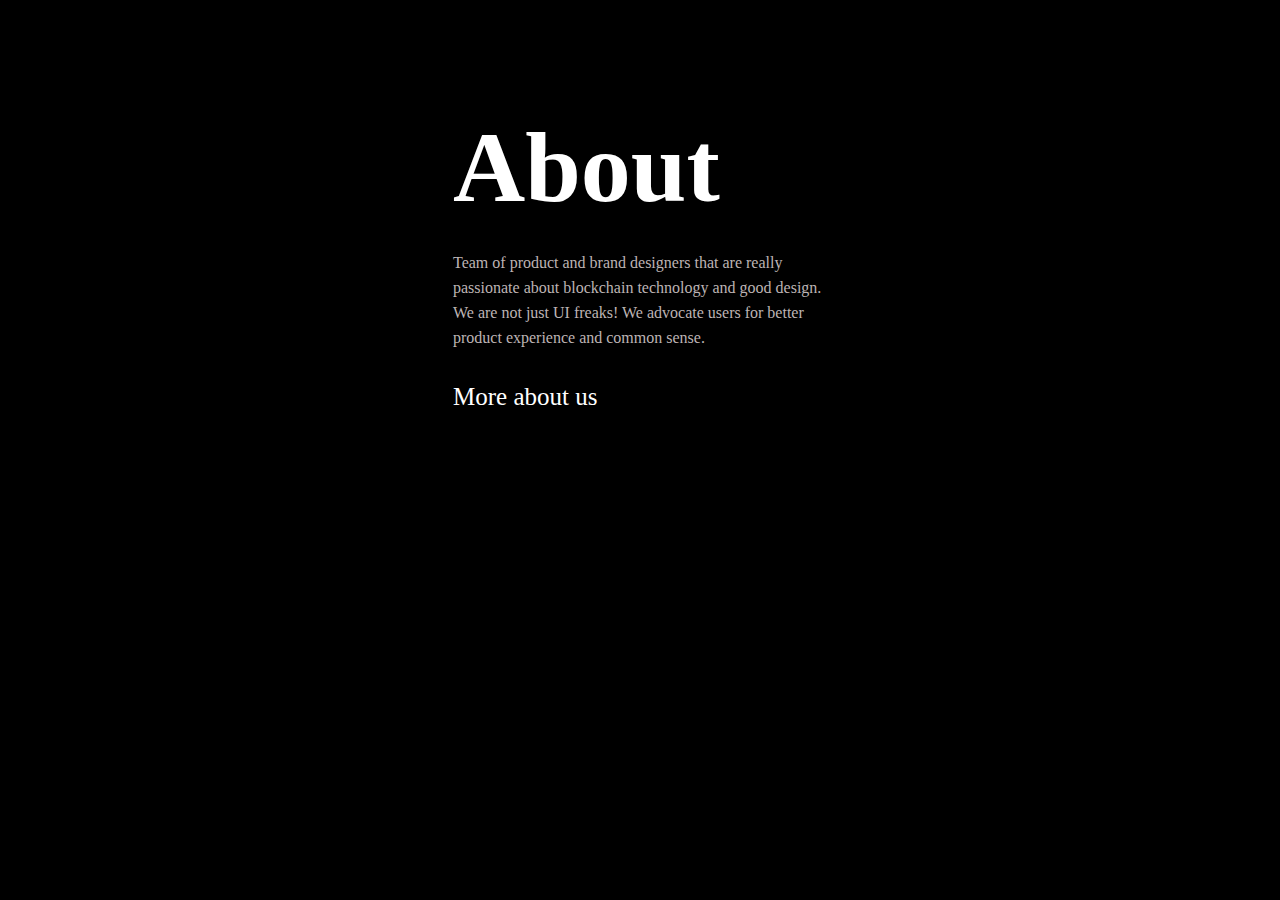
==== index.html @ f9cf86b8 "update" ====
<!DOCTYPE html>
<html lang="en" dir="ltr">
  <head>
    <meta charset="UTF-8" />
    <meta name="viewport" content="width=device-width, initial-scale=1.0" />
    <meta
      name="description"
      content="We help companies design their products to be ready for web3 world. "
    />
    <meta
      name="keywords"
      content="companies , design , products  , web3 world  ,Design studio "
    />
    <meta name="rating" content="General" />
    <title>Design studio</title>
    <!-- Style Sheet -->
    <link rel="shortcut icon" href="images/favicon.png" type="image/x-icon" />
    <link rel="stylesheet" href="styles/font_icon.css" />
    <link rel="stylesheet" href="styles/style.css" />
    <link rel="stylesheet" href="styles/media.css">
  </head>
  <body>
    <header></header>
    <main>
      <!-- ======== Hero Section 1 ======== -->
      <section id="hero"></section>
      <!-- ======== Our Client Section 2 ======== -->
      <section id="ourClient"></section>
      <!-- ======== Projects  Section 3 ======== -->
      <section id="projects"></section>
      <!-- ======== Other Projects  Section 4 ======== -->
      <section id="otherProject"></section>
      <!-- ======== Help Grow   Section 5 ======== -->
      <section id="helpGrow"></section>
      <!-- ========  About   Section 6 ======== -->
      <section id="about">
        <div class="container">
          <div class="boxes">
            <div class="about-image-left">
              <img class="square" src="images/about/about_3.svg" alt="" />
              <img class="img" src="images/about/about_1.png" alt="" />
            </div>
            <div class="about-content">
              <h3 class="title">About</h3>
              <p>
                Team of product and brand designers that are really passionate
                about blockchain technology and good design. We are not just UI
                freaks! We advocate users for better product experience and
                common sense.
              </p>
              <button>More about us <i class="icon-arrow-right2"></i></button>
              <img class="img" src="images/about/about_2.png" alt="" />
            </div>
            <div class="about-image-rigth">
              <img class="tringle" src="images/about/about_1.svg" alt="" />
              <img class="img" src="images/about/about_3.png" alt="" />
              <img class="circle" src="images/about/about_2.svg" alt="" />
            </div>
          </div>
        </div>
      </section>
    </main>
    <footer></footer>
    <script type="module" src="scripts/script.js"></script>
  </body>
</html>
---- styles/style.css ----
/* [0] Global Style*/
* {
    margin: 0;
    padding: 0;
    list-style: none;
    box-sizing: border-box;
    outline: none;
}

:root {
    scroll-behavior: smooth;
    --mainColor: red;
    --bgColor: #ededed;
    --hoverColor: #ddfddf;
    font-size: 10px;

}

section {
    margin-block: 11rem;
}

.container {
    width: 90%;
    margin: auto;
}

.row {
    display: flex;
    flex-wrap: wrap;
}

.row>* {
    flex-shrink: 0;
    width: 100%;
    max-width: 100%;
}

.row-cols-2>* {
    flex: 0 0 auto;
    width: 50%
}

.row-cols-3>* {
    flex: 0 0 auto;
    width: 33.3333333333%
}

.row-cols-4>* {
    flex: 0 0 auto;
    width: 25%
}

.col {
    flex: 1 0 0%
}

button {
    margin: 0;
    font-family: inherit;
    font-size: 2.5rem;
    line-height: inherit;
    text-transform: none;
    outline: 0;
    background: transparent;
    border: none;
    color: white;
    padding: 8px 0;
    cursor: pointer;
}

body {
    background-color: black;
    color: white;
}

.title {
    font-weight: 700;
    font-size: 10rem;
}

p {
    font-size: 1.6rem;
    line-height: 2.5rem;
    color: rgb(189, 180, 180);
    padding-block: 2.5rem;
}


/* [1] Navbar */


/* [2] Hero Section  */


/* [3] Our Client Section */


/* [4] What is Web3 studio?  Section  */


/* [5] Projects Section */


/* [6] Other projects Section */


/* [7] How we can help grow */


/* [8] About Section */
#about {
    text-align: center;

}

#about .container .boxes {
    position: relative;
    display: grid;
    grid-template-columns: repeat(3, 1fr);
    grid-gap: 1.5rem;
}

#about .container .boxes .about-image-left .square {
    position: absolute;
    left: -34rem;
    top: 45%;
    height: 300px;
}

#about .container .boxes .about-content {
    text-align: start;
    display: flex;
    flex-direction: column;
    align-items: start;
}

#about .container .boxes .about-content .img {
    margin-top: auto;
}

#about .container .boxes .about-content button i {
    font-size: 2rem;
    margin-left: 1rem;
}

.about-image-rigth {
    padding-bottom: 5rem;
}

#about .container .boxes .about-image-rigth .tringle {
    width: 20rem;
    margin-bottom: 3rem;
}

#about .container .boxes .about-image-rigth .circle {
    width: 23rem;
    position: absolute;
    bottom: 0rem;
    right: 4rem;
    z-index: -1;
}

#about .container .boxes .about-image-rigth .img,
#about .container .boxes .about-image-left .img {
    width: 20rem;
}

/* [9] Footer */
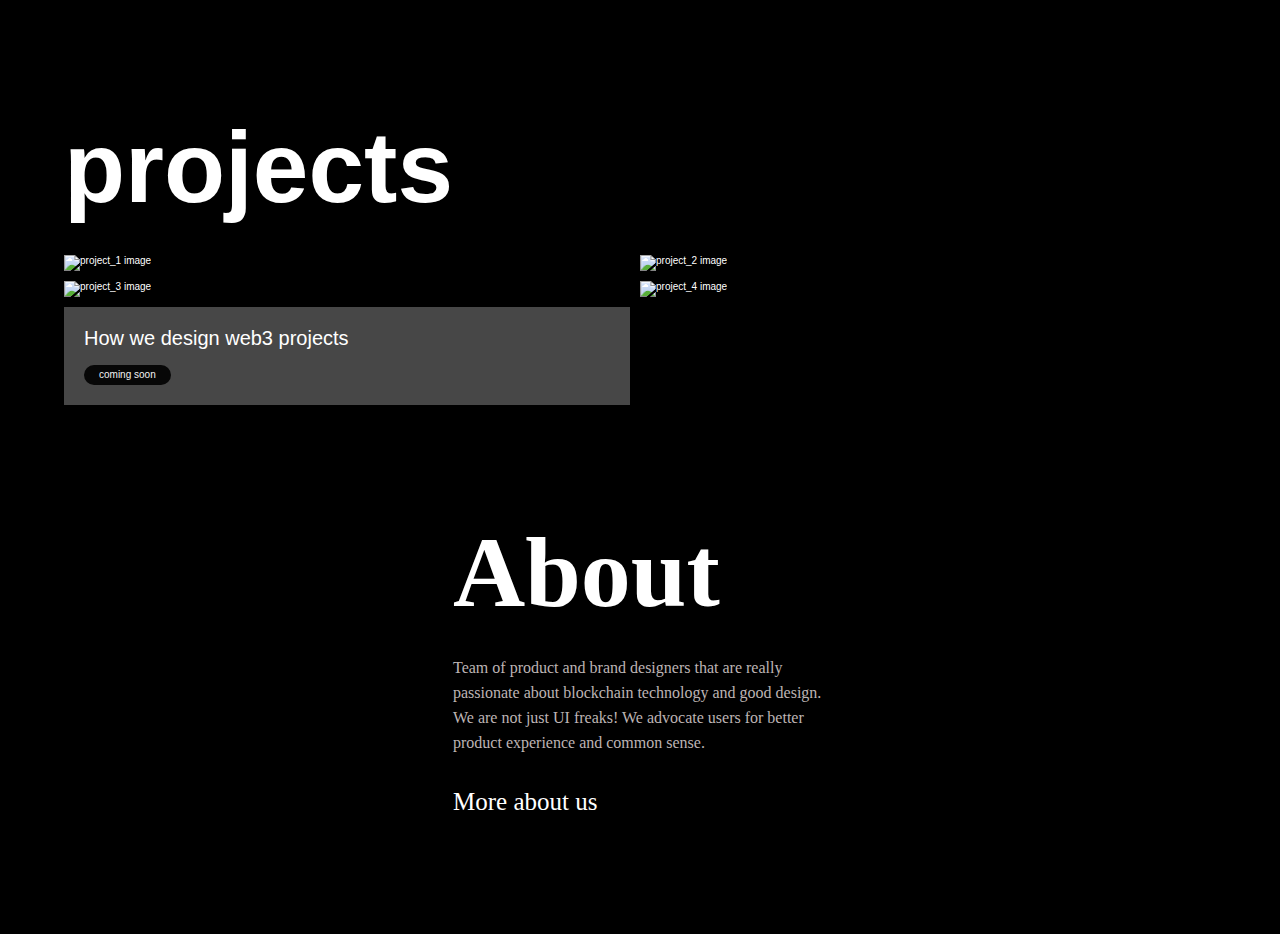
==== commit 158ecaad: "edit projects to fit the instraction section on index & create a style and script for it" ====
--- a/index.html
+++ b/index.html
@@ -27,7 +27,29 @@
       <!-- ======== Our Client Section 2 ======== -->
       <section id="ourClient"></section>
       <!-- ======== Projects  Section 3 ======== -->
-      <section id="projects"></section>
+      <section id="projects">
+        <div class="container">
+          <h2 class="title">projects</h2>
+          <div class="project-grid-parent">
+            <div class="project-grid-child">
+              <img src="images/projects/project_1.png" alt="project_1 image">
+            </div>
+            <div class="project-grid-child">
+              <img src="images/projects/project_2.png" alt="project_2 image">
+            </div>
+            <div class="project-grid-child">
+              <img src="images/projects/project_3.png" alt="project_3 image">
+            </div>
+            <div class="project-grid-child">
+              <img src="images/projects/project_4.png" alt="project_4 image">
+            </div>
+            <div class="project-grid-child project-text-area">
+              <h3>How we design web3 projects</h3>
+              <span class="project-padge">coming soon</span>
+            </div>
+          </div>
+        </div>
+      </section>
       <!-- ======== Other Projects  Section 4 ======== -->
       <section id="otherProject"></section>
       <!-- ======== Help Grow   Section 5 ======== -->
@@ -62,5 +84,6 @@
     </main>
     <footer></footer>
     <script type="module" src="scripts/script.js"></script>
+    <script src="scripts/projects.js"></script>
   </body>
 </html>
--- a/styles/style.css
+++ b/styles/style.css
@@ -1,3 +1,4 @@
+@import url('projects.css');
 /* [0] Global Style*/
 * {
     margin: 0;
@@ -10,10 +11,8 @@
 :root {
     scroll-behavior: smooth;
     --mainColor: red;
-    --bgColor: #ededed;
     --hoverColor: #ddfddf;
     font-size: 10px;
-
 }
 
 section {
@@ -100,7 +99,7 @@
 
 
 /* [5] Projects Section */
-
+/* included in the head of file */
 
 /* [6] Other projects Section */
 
--- a/styles/media.css
+++ b/styles/media.css
@@ -0,0 +1,106 @@
+/*Any Mobile Device*/
+ @media (max-width:576px) {
+
+     /* [0] Global Style*/
+     :root {
+         font-size: 8px;
+     }
+
+     p {
+         font-size: 2.5rem;
+         line-height: 3rem;
+         padding: 2rem;
+     }
+
+     .title {
+         font-weight: 400;
+         font-size: 10rem;
+     }
+
+     .container {
+         width: 100%;
+     }
+
+     /* [1] Navbar */
+
+
+     /* [2] Hero Section  */
+
+
+     /* [3] Our Client Section */
+
+
+     /* [4] What is Web3 studio?  Section  */
+
+
+     /* [5] Projects Section */
+
+        #projects .project-grid-parent {
+            grid-template-columns: repeat(1,calc(100%));
+            column-gap: 0;
+        }
+        #projects .title {
+            text-align: center;
+        }
+
+     /* [6] Other projects Section */
+     
+
+     /* [7] How we can help grow */
+
+     /* [8] About Section */
+     #about .container .boxes {
+         grid-template-columns: repeat(1, 1fr);
+     }
+
+     #about .container .boxes .about-content {
+         align-items: center;
+     }
+
+     #about .container .boxes .about-image-rigth .tringle,
+     #about .container .boxes .about-content .img,
+     #about .container .boxes .about-image-left .square {
+         display: none;
+     }
+
+     #about .container .boxes .about-image-rigth .img,
+     #about .container .boxes .about-image-left .img {
+         width: 30rem;
+     }
+/* [9] Footer */
+
+ }
+
+ @media (min-width:577px) and (max-width: 992px) {
+     /* [0] Global Style*/
+
+     .container {
+         width: 95%;
+     }
+
+     /* [1] Navbar */
+
+
+     /* [2] Hero Section  */
+
+
+     /* [3] Our Client Section */
+
+
+     /* [4] What is Web3 studio?  Section  */
+
+
+     /* [5] Projects Section */
+
+
+     /* [6] Other projects Section */
+
+
+     /* [7] How we can help grow */
+
+     /* [8] About Section */
+     #about .container .boxes .about-image-rigth .circle {
+         right: 0rem;
+     }
+/* [9] Footer */
+ }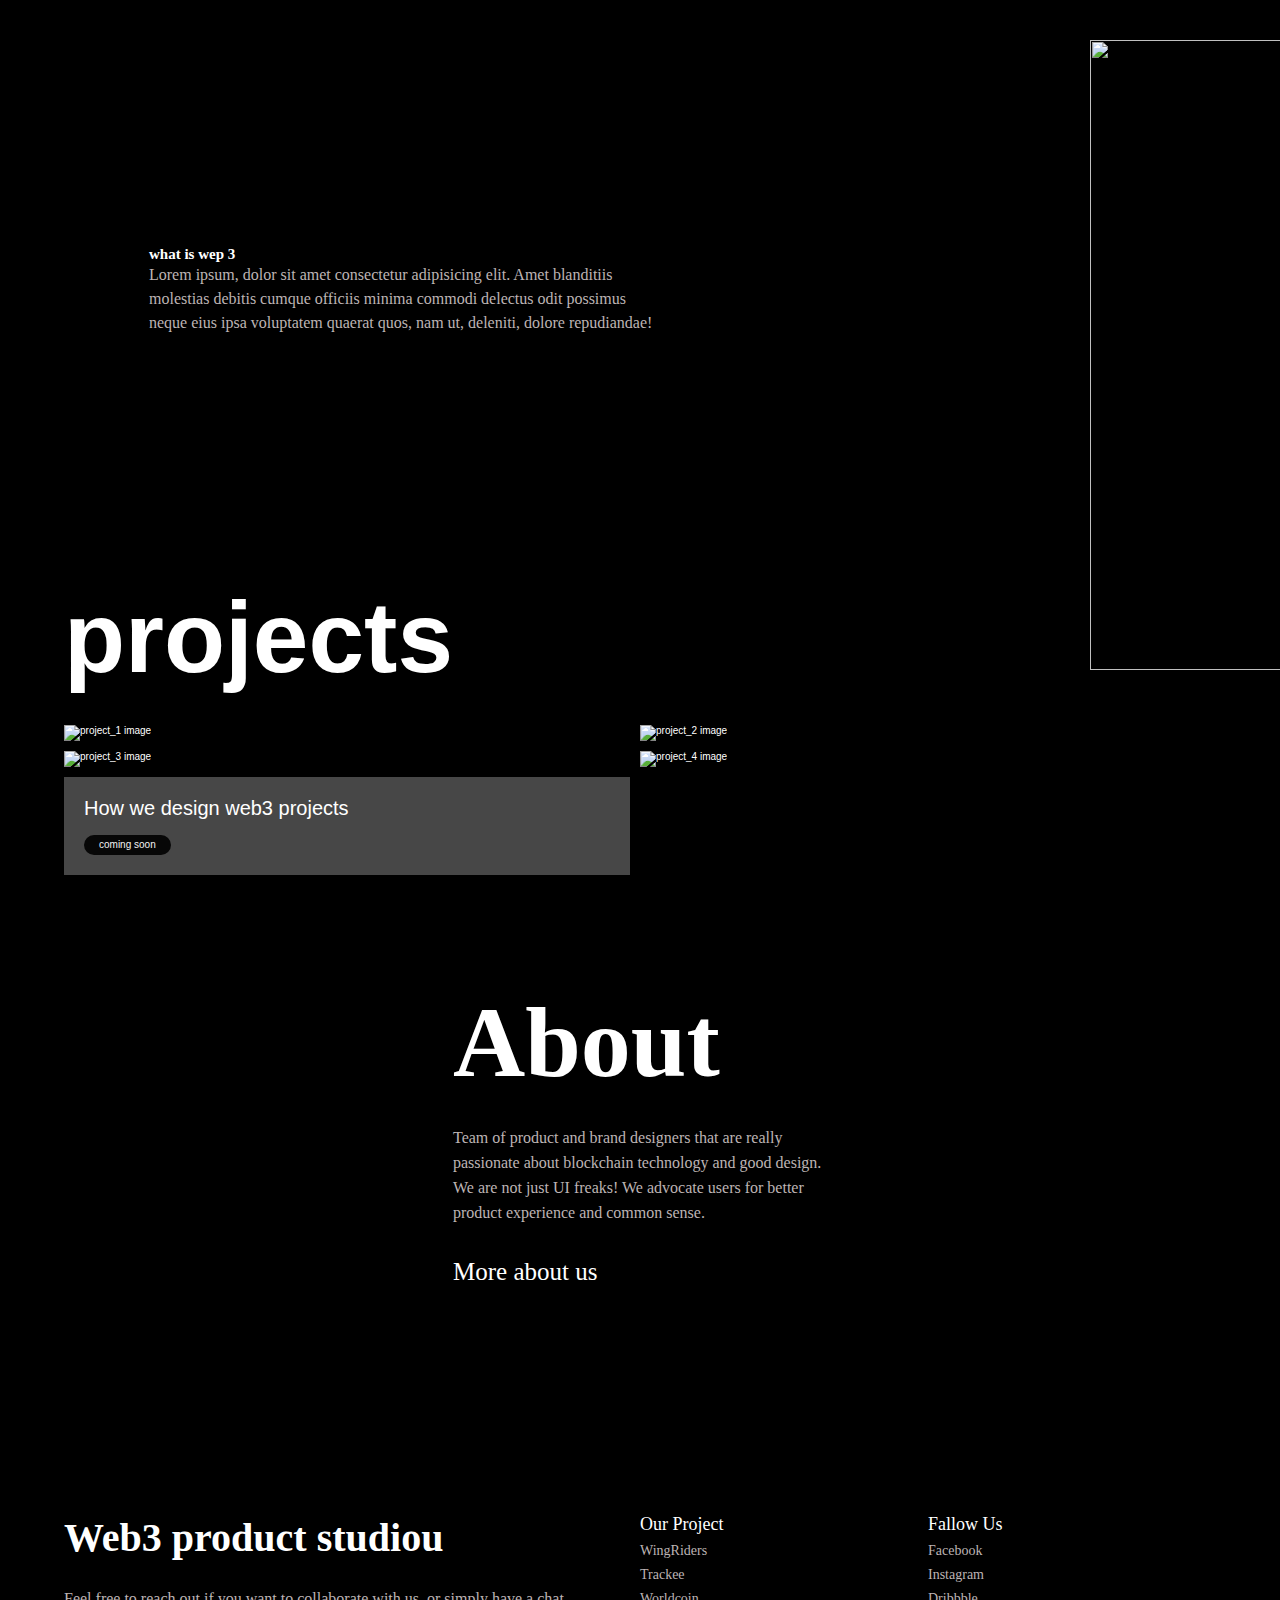
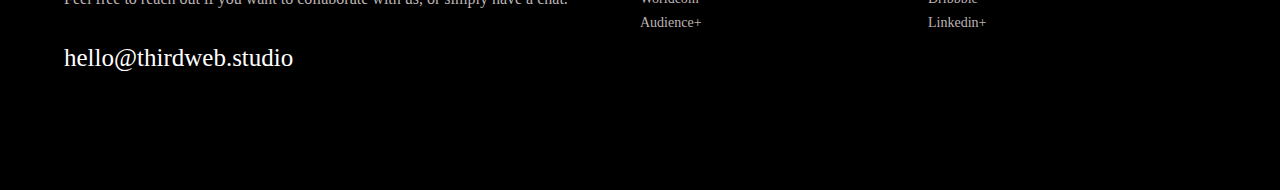
==== commit f5fab1fc: "Merge pull request #2 from FrontEndpc/patch-4" ====
--- a/index.html
+++ b/index.html
@@ -24,8 +24,26 @@
     <main>
       <!-- ======== Hero Section 1 ======== -->
       <section id="hero"></section>
+      <section id="introduction-wep3">
+        <div class="container">
+          <div>
+            <h2>what is wep 3</h2>
+            <p>
+              Lorem ipsum, dolor sit amet consectetur adipisicing elit. Amet
+              blanditiis molestias debitis cumque officiis minima commodi
+              delectus odit possimus neque eius ipsa voluptatem quaerat quos,
+              nam ut, deleniti, dolore repudiandae!
+            </p>
+          </div>
+
+          <img src="./images/text-infinite.png" alt="" />
+        </div>
+        <img src="images/R_light.png" alt="" class="light-img"/>
+      </section>
       <!-- ======== Our Client Section 2 ======== -->
       <section id="ourClient"></section>
+      <!-- ======== What is Web 3 Section 2 ======== -->
+      <section id="web3"></section>
       <!-- ======== Projects  Section 3 ======== -->
       <section id="projects">
         <div class="container">
@@ -82,7 +100,37 @@
         </div>
       </section>
     </main>
-    <footer></footer>
+    <footer>
+      <div class="container row row-cols-2">
+        <div class="left-box">
+          <h3 class="title-2">Web3 product studiou</h3>
+          <p>Feel free to reach out if you want to collaborate
+            with us, or simply have a chat.</p>
+            <button class="hover">hello@thirdweb.studio<i class="icon-arrow-right2"></i></button>
+        </div>
+        <div class="rigth-box row row-cols-2">
+          <div class="col">
+            <ul>
+              <li class="list-titre">Our Project</li>
+              <li class="">WingRiders</li>
+              <li class="">Trackee</li>
+              <li class="">Worldcoin</li>
+              <li class="">Audience+</li>
+            </ul>
+          </div>
+          <div class="col">
+            <ul>
+              <li class="list-titre">Fallow Us</li>
+              <li class="">Facebook</li>
+              <li class="">Instagram</li>
+              <li class="">Dribbble</li>
+              <li class="">Linkedin+</li>
+            </ul>
+          </div>
+          <i id="icon-to-top" class=" icon-arrow-up"></i>
+        </div>
+      </div>
+    </footer>
     <script type="module" src="scripts/script.js"></script>
     <script src="scripts/projects.js"></script>
   </body>
--- a/styles/style.css
+++ b/styles/style.css
@@ -11,7 +11,7 @@
 :root {
     scroll-behavior: smooth;
     --mainColor: red;
-    --hoverColor: #ddfddf;
+    --hoverColor:  rgb(22, 188, 230);
     font-size: 10px;
 }
 
@@ -23,7 +23,41 @@
     width: 90%;
     margin: auto;
 }
-
+/* start introduction-wep3 */
+#introduction-wep3 {
+
+    position: relative;
+  }
+  #introduction-wep3 .container {
+    display: flex;
+    align-items: center;
+    justify-content: space-between;
+    flex-wrap: wrap;
+    height: 40vh;
+  }
+  #introduction-wep3 .container div {
+    max-width: 40vw;
+    min-width: 300px;
+    margin: 0 auto;
+  }
+  #introduction-wep3 .container div p {
+    padding-block: 0;
+    line-height: 1.5;
+  }
+  #introduction-wep3 .container img {
+    max-width: 40vw;
+    min-width: 300px;
+    margin: 0 auto;
+  }
+  .light-img {
+    height: 70vh;
+    position: absolute;
+    width: 300px;
+    top: -70px;
+    right: -110px;
+    z-index: -1;
+  }
+/* End intoduction--wep3 */
 .row {
     display: flex;
     flex-wrap: wrap;
@@ -66,6 +100,11 @@
     color: white;
     padding: 8px 0;
     cursor: pointer;
+    transition:.4s ease-in all ;
+    -webkit-transition:.4s  ;
+    -moz-transition:.4s  ;
+    -ms-transition:.4s  ;
+    -o-transition:.4s  ;
 }
 
 body {
@@ -77,7 +116,18 @@
     font-weight: 700;
     font-size: 10rem;
 }
-
+.title-2 {
+    font-weight: 700;
+    font-size: 4rem;
+}
+.hover:hover{
+    color: var(--hoverColor);
+    transform: scale(1.1);
+    -webkit-transform: scale(1.1);
+    -moz-transform: scale(1.1);
+    -ms-transform: scale(1.1);
+    -o-transform: scale(1.1);
+}
 p {
     font-size: 1.6rem;
     line-height: 2.5rem;
@@ -138,7 +188,8 @@
     margin-top: auto;
 }
 
-#about .container .boxes .about-content button i {
+#about .container .boxes .about-content button i,
+footer .container .left-box button i{
     font-size: 2rem;
     margin-left: 1rem;
 }
@@ -165,4 +216,47 @@
     width: 20rem;
 }
 
-/* [9] Footer */+/* [9] Footer */
+
+footer{
+    padding-block: 11rem;
+}
+footer .container .rigth-box ul li.list-titre{
+    font-size: 1.8rem;
+    color: white;
+}
+footer .container .rigth-box ul li{
+    font-size: 1.4rem;
+    padding-bottom: .8rem;
+    color: rgb(189, 180, 180);
+}
+#icon-to-top {
+    position: fixed;
+    font-size: 3rem;
+    bottom: 30px;
+    right: 30px ;
+    width: fit-content;
+    cursor: pointer;
+    padding: 10px;
+    transition: background .4s ease-in ;
+    -webkit-transition: background .4s ease-in ;
+    -moz-transition: background .4s ease-in ;
+    -ms-transition: background .4s ease-in ;
+    -o-transition: background .4s ease-in ;
+    border-radius: 100%;
+    -webkit-border-radius: 100%;
+    -moz-border-radius: 100%;
+    -ms-border-radius: 100%;
+    -o-border-radius: 100%;
+    animation: moving .5s infinite alternate ;
+    -webkit-animation: moving .5s infinite alternate ;
+}
+#icon-to-top:hover{
+    background: #464444cb;
+}
+@keyframes moving {
+    100%{
+        bottom: 50px;
+    }
+    
+}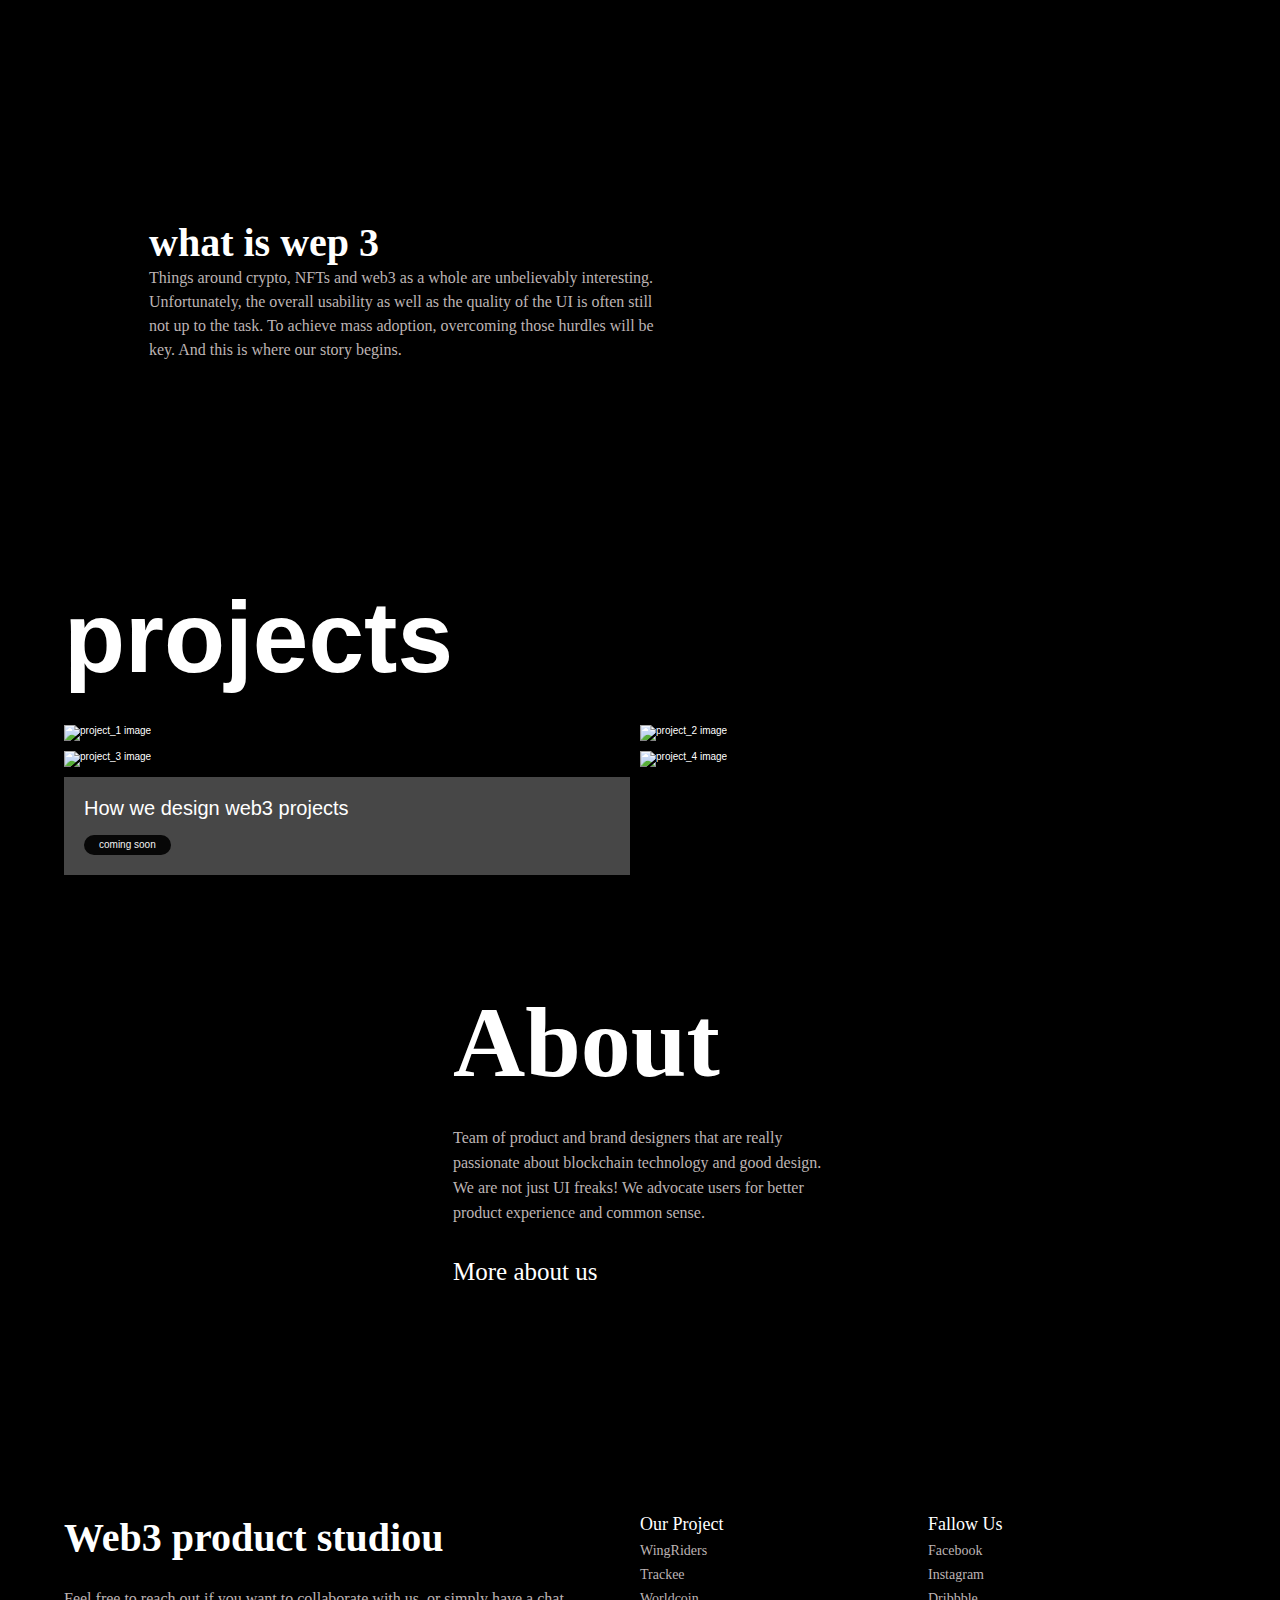
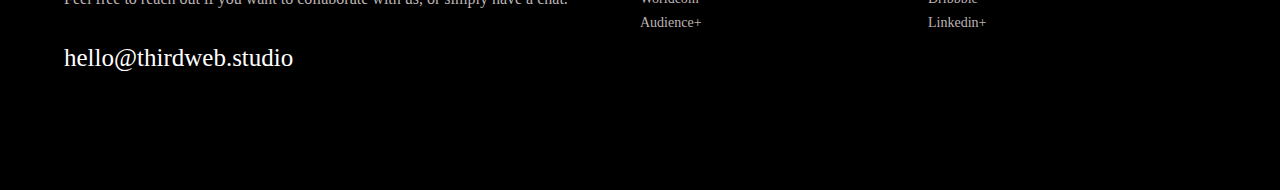
==== commit bf22c711: "update" ====
--- a/index.html
+++ b/index.html
@@ -1,137 +1,141 @@
 <!DOCTYPE html>
 <html lang="en" dir="ltr">
-  <head>
-    <meta charset="UTF-8" />
-    <meta name="viewport" content="width=device-width, initial-scale=1.0" />
-    <meta
-      name="description"
-      content="We help companies design their products to be ready for web3 world. "
-    />
-    <meta
-      name="keywords"
-      content="companies , design , products  , web3 world  ,Design studio "
-    />
-    <meta name="rating" content="General" />
-    <title>Design studio</title>
-    <!-- Style Sheet -->
-    <link rel="shortcut icon" href="images/favicon.png" type="image/x-icon" />
-    <link rel="stylesheet" href="styles/font_icon.css" />
-    <link rel="stylesheet" href="styles/style.css" />
-    <link rel="stylesheet" href="styles/media.css">
-  </head>
-  <body>
-    <header></header>
-    <main>
-      <!-- ======== Hero Section 1 ======== -->
-      <section id="hero"></section>
-      <section id="introduction-wep3">
-        <div class="container">
-          <div>
-            <h2>what is wep 3</h2>
-            <p>
-              Lorem ipsum, dolor sit amet consectetur adipisicing elit. Amet
-              blanditiis molestias debitis cumque officiis minima commodi
-              delectus odit possimus neque eius ipsa voluptatem quaerat quos,
-              nam ut, deleniti, dolore repudiandae!
-            </p>
+
+<head>
+  <meta charset="UTF-8" />
+  <meta name="viewport" content="width=device-width, initial-scale=1.0" />
+  <meta name="description" content="We help companies design their products to be ready for web3 world. " />
+  <meta name="keywords" content="companies , design , products  , web3 world  ,Design studio " />
+  <meta name="rating" content="General" />
+  <title>Design studio</title>
+  <!-- Style Sheet -->
+  <link rel="shortcut icon" href="images/favicon.png" type="image/x-icon" />
+  <link rel="stylesheet" href="styles/font_icon.css" />
+  <link rel="stylesheet" href="styles/style.css" />
+  <link rel="stylesheet" href="styles/media.css">
+</head>
+
+<body>
+  <header>
+
+  </header>
+  <main>
+    <!-- ======== Hero Section 1 ======== -->
+    <section id="hero">
+
+    </section>
+    <!-- ======== Our Client Section 2 ======== -->
+    <section id="ourClient"></section>
+    <!-- ======== What is Web 3 Section 2 ======== -->
+    <section id="introduction-wep3">
+      <div class="container">
+        <div>
+          <h2 class="title-2">what is wep 3</h2>
+          <p>
+            Things around crypto, NFTs and web3 as a whole are unbelievably interesting.
+            Unfortunately, the overall usability as well as the quality of the UI is often
+            still not up to the task. To achieve mass adoption, overcoming those hurdles will
+            be key. And this is where our story begins.
+          </p>
+        </div>
+
+        <img src="./images/text-infinite.png" alt="" />
+      </div>
+      <img src="images/R_light.png" alt="" class="light-img" />
+    </section>
+    <!-- ======== Projects  Section 3 ======== -->
+    <section id="projects">
+      <div class="container">
+        <h2 class="title">projects</h2>
+        <div class="project-grid-parent">
+          <div class="project-grid-child">
+            <img src="images/projects/project_1.png" alt="project_1 image">
           </div>
-
-          <img src="./images/text-infinite.png" alt="" />
-        </div>
-        <img src="images/R_light.png" alt="" class="light-img"/>
-      </section>
-      <!-- ======== Our Client Section 2 ======== -->
-      <section id="ourClient"></section>
-      <!-- ======== What is Web 3 Section 2 ======== -->
-      <section id="web3"></section>
-      <!-- ======== Projects  Section 3 ======== -->
-      <section id="projects">
-        <div class="container">
-          <h2 class="title">projects</h2>
-          <div class="project-grid-parent">
-            <div class="project-grid-child">
-              <img src="images/projects/project_1.png" alt="project_1 image">
-            </div>
-            <div class="project-grid-child">
-              <img src="images/projects/project_2.png" alt="project_2 image">
-            </div>
-            <div class="project-grid-child">
-              <img src="images/projects/project_3.png" alt="project_3 image">
-            </div>
-            <div class="project-grid-child">
-              <img src="images/projects/project_4.png" alt="project_4 image">
-            </div>
-            <div class="project-grid-child project-text-area">
-              <h3>How we design web3 projects</h3>
-              <span class="project-padge">coming soon</span>
-            </div>
+          <div class="project-grid-child">
+            <img src="images/projects/project_2.png" alt="project_2 image">
+          </div>
+          <div class="project-grid-child">
+            <img src="images/projects/project_3.png" alt="project_3 image">
+          </div>
+          <div class="project-grid-child">
+            <img src="images/projects/project_4.png" alt="project_4 image">
+          </div>
+          <div class="project-grid-child project-text-area">
+            <h3>How we design web3 projects</h3>
+            <span class="project-padge">coming soon</span>
           </div>
         </div>
-      </section>
-      <!-- ======== Other Projects  Section 4 ======== -->
-      <section id="otherProject"></section>
-      <!-- ======== Help Grow   Section 5 ======== -->
-      <section id="helpGrow"></section>
-      <!-- ========  About   Section 6 ======== -->
-      <section id="about">
-        <div class="container">
-          <div class="boxes">
-            <div class="about-image-left">
-              <img class="square" src="images/about/about_3.svg" alt="" />
-              <img class="img" src="images/about/about_1.png" alt="" />
-            </div>
-            <div class="about-content">
-              <h3 class="title">About</h3>
-              <p>
-                Team of product and brand designers that are really passionate
-                about blockchain technology and good design. We are not just UI
-                freaks! We advocate users for better product experience and
-                common sense.
-              </p>
-              <button>More about us <i class="icon-arrow-right2"></i></button>
-              <img class="img" src="images/about/about_2.png" alt="" />
-            </div>
-            <div class="about-image-rigth">
-              <img class="tringle" src="images/about/about_1.svg" alt="" />
-              <img class="img" src="images/about/about_3.png" alt="" />
-              <img class="circle" src="images/about/about_2.svg" alt="" />
-            </div>
+      </div>
+    </section>
+    <!-- ======== Other Projects  Section 4 ======== -->
+    <section id="otherProject">
+
+    </section>
+    <!-- ======== Help Grow   Section 5 ======== -->
+    <section id="helpGrow">
+
+    </section>
+    <!-- ========  About   Section 6 ======== -->
+    <section id="about">
+      <div class="container">
+        <div class="boxes">
+          <div class="about-image-left">
+            <img class="square" src="images/about/about_3.svg" alt="" />
+            <img class="img" src="images/about/about_1.png" alt="" />
+          </div>
+          <div class="about-content">
+            <h3 class="title">About</h3>
+            <p>
+              Team of product and brand designers that are really passionate
+              about blockchain technology and good design. We are not just UI
+              freaks! We advocate users for better product experience and
+              common sense.
+            </p>
+            <button>More about us <i class="icon-arrow-right2"></i></button>
+            <img class="img" src="images/about/about_2.png" alt="" />
+          </div>
+          <div class="about-image-rigth">
+            <img class="tringle" src="images/about/about_1.svg" alt="" />
+            <img class="img" src="images/about/about_3.png" alt="" />
+            <img class="circle" src="images/about/about_2.svg" alt="" />
           </div>
         </div>
-      </section>
-    </main>
-    <footer>
-      <div class="container row row-cols-2">
-        <div class="left-box">
-          <h3 class="title-2">Web3 product studiou</h3>
-          <p>Feel free to reach out if you want to collaborate
-            with us, or simply have a chat.</p>
-            <button class="hover">hello@thirdweb.studio<i class="icon-arrow-right2"></i></button>
+      </div>
+    </section>
+  </main>
+  <footer>
+    <div class="container row row-cols-2">
+      <div class="left-box">
+        <h3 class="title-2">Web3 product studiou</h3>
+        <p>Feel free to reach out if you want to collaborate
+          with us, or simply have a chat.</p>
+        <button class="hover">hello@thirdweb.studio<i class="icon-arrow-right2"></i></button>
+      </div>
+      <div class="rigth-box row row-cols-2">
+        <div class="col">
+          <ul>
+            <li class="list-titre">Our Project</li>
+            <li class="">WingRiders</li>
+            <li class="">Trackee</li>
+            <li class="">Worldcoin</li>
+            <li class="">Audience+</li>
+          </ul>
         </div>
-        <div class="rigth-box row row-cols-2">
-          <div class="col">
-            <ul>
-              <li class="list-titre">Our Project</li>
-              <li class="">WingRiders</li>
-              <li class="">Trackee</li>
-              <li class="">Worldcoin</li>
-              <li class="">Audience+</li>
-            </ul>
-          </div>
-          <div class="col">
-            <ul>
-              <li class="list-titre">Fallow Us</li>
-              <li class="">Facebook</li>
-              <li class="">Instagram</li>
-              <li class="">Dribbble</li>
-              <li class="">Linkedin+</li>
-            </ul>
-          </div>
-          <i id="icon-to-top" class=" icon-arrow-up"></i>
+        <div class="col">
+          <ul>
+            <li class="list-titre">Fallow Us</li>
+            <li class="">Facebook</li>
+            <li class="">Instagram</li>
+            <li class="">Dribbble</li>
+            <li class="">Linkedin+</li>
+          </ul>
         </div>
+        <i id="icon-to-top" class=" icon-arrow-up"></i>
       </div>
-    </footer>
-    <script type="module" src="scripts/script.js"></script>
-    <script src="scripts/projects.js"></script>
-  </body>
-</html>
+    </div>
+  </footer>
+  <script type="module" src="scripts/script.js"></script>
+  <script src="scripts/projects.js"></script>
+</body>
+
+</html>--- a/styles/style.css
+++ b/styles/style.css
@@ -18,7 +18,40 @@
 section {
     margin-block: 11rem;
 }
-
+#introduction-wep3 {
+
+  position: relative;
+  overflow: hidden;
+}
+#introduction-wep3 .container {
+  display: flex;
+  align-items: center;
+  justify-content: space-between;
+  flex-wrap: wrap;
+  /* height: 0v4h; */
+}
+#introduction-wep3 .container div {
+  max-width: 40vw;
+  min-width: 300px;
+  margin: 0 auto;
+}
+#introduction-wep3 .container div p {
+  padding-block: 0;
+  line-height: 1.5;
+}
+#introduction-wep3 .container img {
+  max-width: 40vw;
+  min-width: 300px;
+  margin: 0 auto;
+}
+.light-img {
+  height: 70vh;
+  position: absolute;
+  /* width: 300px; */
+  top: -70px;
+  right: -110px;
+  z-index: -2;
+}
 .container {
     width: 90%;
     margin: auto;
@@ -52,7 +85,7 @@
   .light-img {
     height: 70vh;
     position: absolute;
-    width: 300px;
+    /* width: 300px; */
     top: -70px;
     right: -110px;
     z-index: -1;
@@ -259,4 +292,4 @@
         bottom: 50px;
     }
     
-}+}
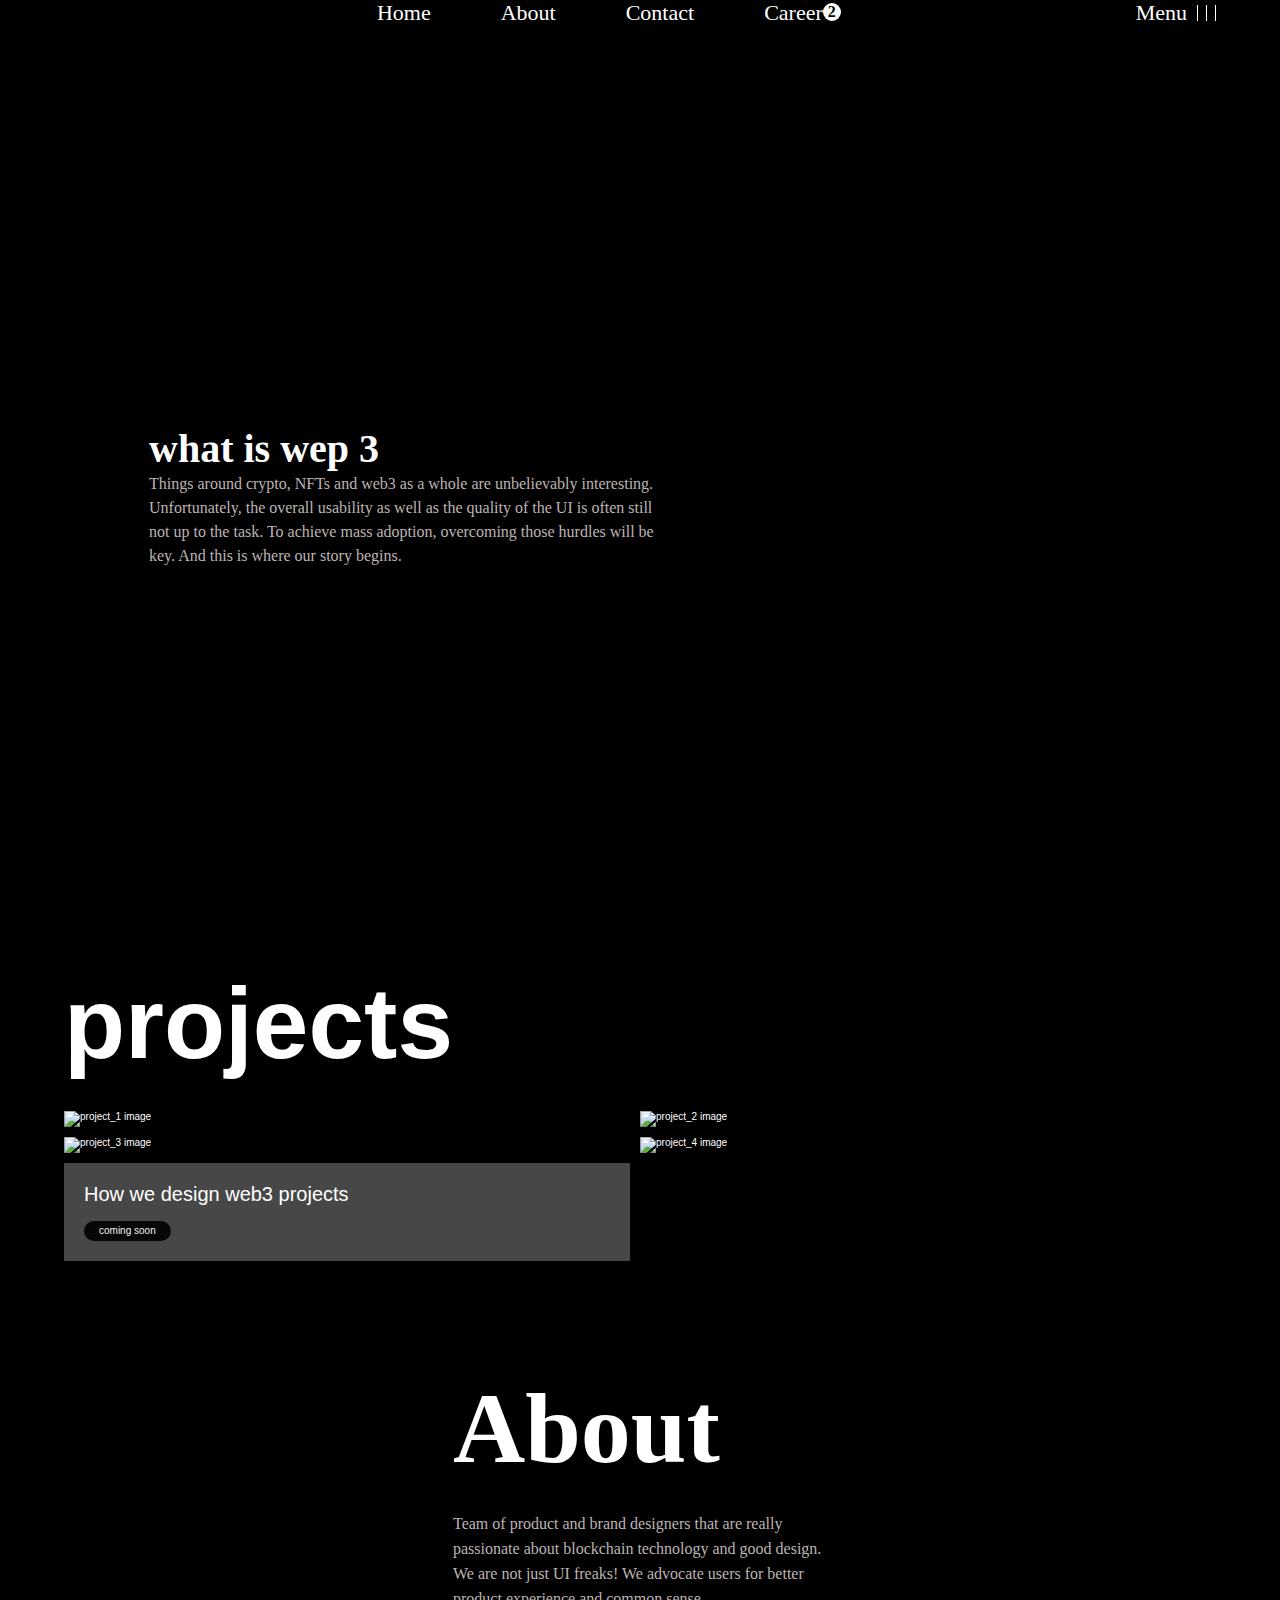
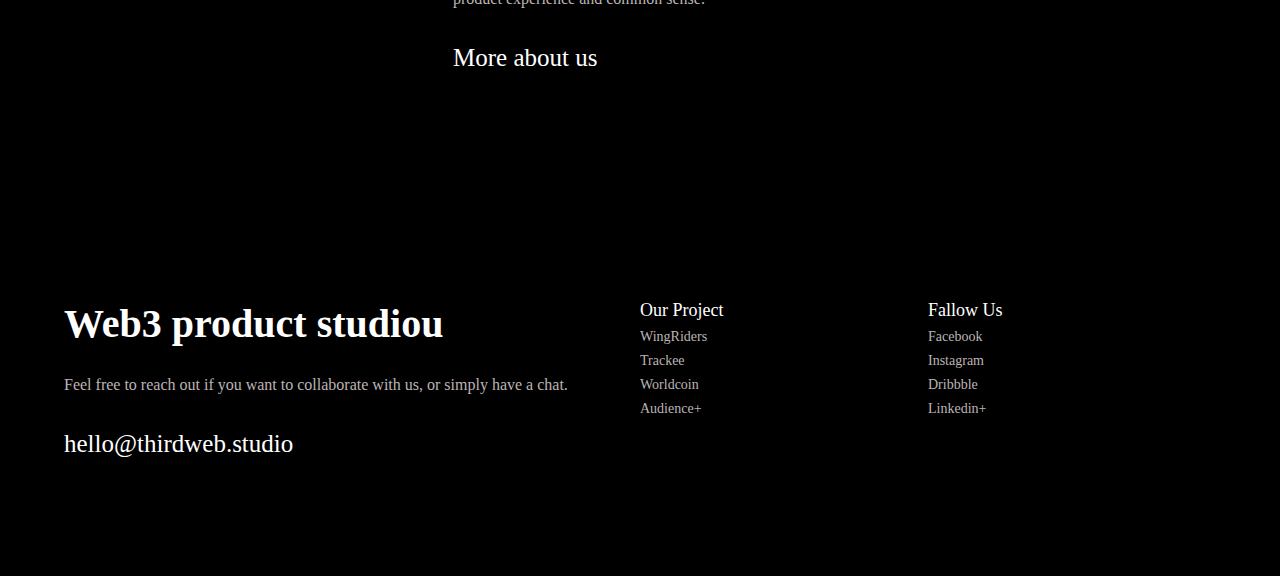
==== commit 60d40003: "update our project" ====
--- a/index.html
+++ b/index.html
@@ -16,14 +16,31 @@
 </head>
 
 <body>
-  <header>
-
-  </header>
+    <!-- ============== start Nav-Bar=================== -->
+    <header>
+      <div class="container">
+       <nav>
+         <a href="" class="logo"><img src="images/logo.png" alt=""></a>
+         <ul class="nav-list">
+           <li><a href="">Home</a></li>
+           <li><a href="">About</a></li>
+           <li><a href="">Contact</a></li>
+           <li><a href="">Career</a></li>
+         </ul>
+         <div class="menu">
+           <a href="#">Menu</a>
+           <div class="menu-logo">
+             <span></span>
+             <span></span>
+             <span></span>
+           </div>
+         </div>
+        </nav>
+      </div>
+       
+     </header>
+ 
   <main>
-    <!-- ======== Hero Section 1 ======== -->
-    <section id="hero">
-
-    </section>
     <!-- ======== Our Client Section 2 ======== -->
     <section id="ourClient"></section>
     <!-- ======== What is Web 3 Section 2 ======== -->
--- a/styles/style.css
+++ b/styles/style.css
@@ -1,25 +1,30 @@
-@import url('projects.css');
+@import url("projects.css");
 /* [0] Global Style*/
 * {
-    margin: 0;
-    padding: 0;
-    list-style: none;
-    box-sizing: border-box;
-    outline: none;
+  margin: 0;
+  padding: 0;
+  list-style: none;
+  box-sizing: border-box;
+  outline: none;
 }
 
 :root {
-    scroll-behavior: smooth;
-    --mainColor: red;
-    --hoverColor:  rgb(22, 188, 230);
-    font-size: 10px;
+  scroll-behavior: smooth;
+  --mainColor: red;
+  --hoverColor: rgb(22, 188, 230);
+  font-size: 10px;
 }
 
 section {
-    margin-block: 11rem;
-}
+  margin-block: 11rem;
+}
+
+.container {
+  width: 90%;
+  margin: auto;
+}
+/* start introduction-wep3 */
 #introduction-wep3 {
-
   position: relative;
   overflow: hidden;
 }
@@ -28,7 +33,7 @@
   align-items: center;
   justify-content: space-between;
   flex-wrap: wrap;
-  /* height: 0v4h; */
+  height: 80vh;
 }
 #introduction-wep3 .container div {
   max-width: 40vw;
@@ -48,248 +53,257 @@
   height: 70vh;
   position: absolute;
   /* width: 300px; */
-  top: -70px;
+  top: 10px;
   right: -110px;
-  z-index: -2;
-}
-.container {
-    width: 90%;
-    margin: auto;
-}
-/* start introduction-wep3 */
-#introduction-wep3 {
-
+  z-index: -1;
+}
+/* End intoduction--wep3 */
+.row {
+  display: flex;
+  flex-wrap: wrap;
+}
+
+.row > * {
+  flex-shrink: 0;
+  width: 100%;
+  max-width: 100%;
+}
+
+.row-cols-2 > * {
+  flex: 0 0 auto;
+  width: 50%;
+}
+
+.row-cols-3 > * {
+  flex: 0 0 auto;
+  width: 33.3333333333%;
+}
+
+.row-cols-4 > * {
+  flex: 0 0 auto;
+  width: 25%;
+}
+
+.col {
+  flex: 1 0 0%;
+}
+
+button {
+  margin: 0;
+  font-family: inherit;
+  font-size: 2.5rem;
+  line-height: inherit;
+  text-transform: none;
+  outline: 0;
+  background: transparent;
+  border: none;
+  color: white;
+  padding: 8px 0;
+  cursor: pointer;
+  transition: 0.4s ease-in all;
+  -webkit-transition: 0.4s;
+  -moz-transition: 0.4s;
+  -ms-transition: 0.4s;
+  -o-transition: 0.4s;
+}
+
+body {
+  background-color: black;
+  color: white;
+}
+
+.title {
+  font-weight: 700;
+  font-size: 10rem;
+}
+.title-2 {
+  font-weight: 700;
+  font-size: 4rem;
+}
+.hover:hover {
+  color: var(--hoverColor);
+  transform: scale(1.1);
+  -webkit-transform: scale(1.1);
+  -moz-transform: scale(1.1);
+  -ms-transform: scale(1.1);
+  -o-transform: scale(1.1);
+}
+p {
+  font-size: 1.6rem;
+  line-height: 2.5rem;
+  color: rgb(189, 180, 180);
+  padding-block: 2.5rem;
+}
+
+/* [1] Navbar */
+
+header .container nav {
+  display: flex;
+  align-items: center;
+  justify-content: space-between;
+}
+header nav ul {
+  display: flex;
+  align-items: center;
+  gap: 70px;
+}
+header nav ul li a {
+  text-decoration: none;
+  font-size: 22px;
+  font-weight: normal;
+  color: white;
+}
+header nav ul li a:nth-child(4){
     position: relative;
-  }
-  #introduction-wep3 .container {
+}
+header nav ul li:nth-child(4)::after{
+    position: absolute;
+    content: "2";
+    background-color: white;
+    color: black;
+    width: 18px;
+    height: 18px;
+    font-size: 16px;
+    font-weight: bold;
+    text-align: center;
+    border-radius: 50%;
+    top: 3px;
+}
+header nav .menu{
     display: flex;
     align-items: center;
-    justify-content: space-between;
-    flex-wrap: wrap;
-    height: 40vh;
-  }
-  #introduction-wep3 .container div {
-    max-width: 40vw;
-    min-width: 300px;
-    margin: 0 auto;
-  }
-  #introduction-wep3 .container div p {
-    padding-block: 0;
-    line-height: 1.5;
-  }
-  #introduction-wep3 .container img {
-    max-width: 40vw;
-    min-width: 300px;
-    margin: 0 auto;
-  }
-  .light-img {
-    height: 70vh;
-    position: absolute;
-    /* width: 300px; */
-    top: -70px;
-    right: -110px;
-    z-index: -1;
-  }
-/* End intoduction--wep3 */
-.row {
-    display: flex;
-    flex-wrap: wrap;
-}
-
-.row>* {
-    flex-shrink: 0;
-    width: 100%;
-    max-width: 100%;
-}
-
-.row-cols-2>* {
-    flex: 0 0 auto;
-    width: 50%
-}
-
-.row-cols-3>* {
-    flex: 0 0 auto;
-    width: 33.3333333333%
-}
-
-.row-cols-4>* {
-    flex: 0 0 auto;
-    width: 25%
-}
-
-.col {
-    flex: 1 0 0%
-}
-
-button {
-    margin: 0;
-    font-family: inherit;
-    font-size: 2.5rem;
-    line-height: inherit;
-    text-transform: none;
-    outline: 0;
-    background: transparent;
-    border: none;
+    gap: 10px;
+    
+}
+header nav .menu a{
+    text-decoration: none;
     color: white;
-    padding: 8px 0;
-    cursor: pointer;
-    transition:.4s ease-in all ;
-    -webkit-transition:.4s  ;
-    -moz-transition:.4s  ;
-    -ms-transition:.4s  ;
-    -o-transition:.4s  ;
-}
-
-body {
-    background-color: black;
-    color: white;
-}
-
-.title {
-    font-weight: 700;
-    font-size: 10rem;
-}
-.title-2 {
-    font-weight: 700;
-    font-size: 4rem;
-}
-.hover:hover{
-    color: var(--hoverColor);
-    transform: scale(1.1);
-    -webkit-transform: scale(1.1);
-    -moz-transform: scale(1.1);
-    -ms-transform: scale(1.1);
-    -o-transform: scale(1.1);
-}
-p {
-    font-size: 1.6rem;
-    line-height: 2.5rem;
-    color: rgb(189, 180, 180);
-    padding-block: 2.5rem;
-}
-
-
-/* [1] Navbar */
+    font-size: 22px;
+    font-weight: normal;
+}
+header nav .menu-logo{
+ display: flex;
+ align-items: center;
+ gap: 8px;
+}
+header nav .menu-logo span{
+    width: 1px;
+    height: 16px;
+    background-color: white;
+}
 
 
 /* [2] Hero Section  */
 
-
 /* [3] Our Client Section */
 
-
 /* [4] What is Web3 studio?  Section  */
-
 
 /* [5] Projects Section */
 /* included in the head of file */
 
 /* [6] Other projects Section */
 
-
 /* [7] How we can help grow */
-
 
 /* [8] About Section */
 #about {
-    text-align: center;
-
+  text-align: center;
 }
 
 #about .container .boxes {
-    position: relative;
-    display: grid;
-    grid-template-columns: repeat(3, 1fr);
-    grid-gap: 1.5rem;
+  position: relative;
+  display: grid;
+  grid-template-columns: repeat(3, 1fr);
+  grid-gap: 1.5rem;
 }
 
 #about .container .boxes .about-image-left .square {
-    position: absolute;
-    left: -34rem;
-    top: 45%;
-    height: 300px;
+  position: absolute;
+  left: -34rem;
+  top: 45%;
+  height: 300px;
 }
 
 #about .container .boxes .about-content {
-    text-align: start;
-    display: flex;
-    flex-direction: column;
-    align-items: start;
+  text-align: start;
+  display: flex;
+  flex-direction: column;
+  align-items: start;
 }
 
 #about .container .boxes .about-content .img {
-    margin-top: auto;
+  margin-top: auto;
 }
 
 #about .container .boxes .about-content button i,
-footer .container .left-box button i{
-    font-size: 2rem;
-    margin-left: 1rem;
+footer .container .left-box button i {
+  font-size: 2rem;
+  margin-left: 1rem;
 }
 
 .about-image-rigth {
-    padding-bottom: 5rem;
+  padding-bottom: 5rem;
 }
 
 #about .container .boxes .about-image-rigth .tringle {
-    width: 20rem;
-    margin-bottom: 3rem;
+  width: 20rem;
+  margin-bottom: 3rem;
 }
 
 #about .container .boxes .about-image-rigth .circle {
-    width: 23rem;
-    position: absolute;
-    bottom: 0rem;
-    right: 4rem;
-    z-index: -1;
+  width: 23rem;
+  position: absolute;
+  bottom: 0rem;
+  right: 4rem;
+  z-index: -1;
 }
 
 #about .container .boxes .about-image-rigth .img,
 #about .container .boxes .about-image-left .img {
-    width: 20rem;
+  width: 20rem;
 }
 
 /* [9] Footer */
 
-footer{
-    padding-block: 11rem;
-}
-footer .container .rigth-box ul li.list-titre{
-    font-size: 1.8rem;
-    color: white;
-}
-footer .container .rigth-box ul li{
-    font-size: 1.4rem;
-    padding-bottom: .8rem;
-    color: rgb(189, 180, 180);
+footer {
+  padding-block: 11rem;
+}
+footer .container .rigth-box ul li.list-titre {
+  font-size: 1.8rem;
+  color: white;
+}
+footer .container .rigth-box ul li {
+  font-size: 1.4rem;
+  padding-bottom: 0.8rem;
+  color: rgb(189, 180, 180);
 }
 #icon-to-top {
-    position: fixed;
-    font-size: 3rem;
-    bottom: 30px;
-    right: 30px ;
-    width: fit-content;
-    cursor: pointer;
-    padding: 10px;
-    transition: background .4s ease-in ;
-    -webkit-transition: background .4s ease-in ;
-    -moz-transition: background .4s ease-in ;
-    -ms-transition: background .4s ease-in ;
-    -o-transition: background .4s ease-in ;
-    border-radius: 100%;
-    -webkit-border-radius: 100%;
-    -moz-border-radius: 100%;
-    -ms-border-radius: 100%;
-    -o-border-radius: 100%;
-    animation: moving .5s infinite alternate ;
-    -webkit-animation: moving .5s infinite alternate ;
-}
-#icon-to-top:hover{
-    background: #464444cb;
+  position: fixed;
+  font-size: 3rem;
+  bottom: 30px;
+  right: 30px;
+  width: fit-content;
+  cursor: pointer;
+  padding: 10px;
+  transition: background 0.4s ease-in;
+  -webkit-transition: background 0.4s ease-in;
+  -moz-transition: background 0.4s ease-in;
+  -ms-transition: background 0.4s ease-in;
+  -o-transition: background 0.4s ease-in;
+  border-radius: 100%;
+  -webkit-border-radius: 100%;
+  -moz-border-radius: 100%;
+  -ms-border-radius: 100%;
+  -o-border-radius: 100%;
+  animation: moving 0.5s infinite alternate;
+  -webkit-animation: moving 0.5s infinite alternate;
+}
+#icon-to-top:hover {
+  background: #464444cb;
 }
 @keyframes moving {
-    100%{
-        bottom: 50px;
-    }
-    
-}
+  100% {
+    bottom: 50px;
+  }
+}
--- a/styles/media.css
+++ b/styles/media.css
@@ -1,106 +1,150 @@
 /*Any Mobile Device*/
- @media (max-width:576px) {
+@media (max-width:576px) {
 
-     /* [0] Global Style*/
-     :root {
-         font-size: 8px;
-     }
+    /* [0] Global Style*/
+    :root {
+        font-size: 8px;
+    }
 
-     p {
-         font-size: 2.5rem;
-         line-height: 3rem;
-         padding: 2rem;
-     }
+    p {
+        font-size: 2.5rem;
+        line-height: 3rem;
+        padding: 2rem;
+    }
 
-     .title {
-         font-weight: 400;
-         font-size: 10rem;
-     }
+    .title {
+        font-weight: 400;
+        font-size: 10rem;
+    }
 
-     .container {
-         width: 100%;
-     }
+    .container {
+        width: 100%;
+    }
 
-     /* [1] Navbar */
+    /* [1] Navbar */
+    header nav .nav-list li {
+        display: none;
+    }
+
+    /* [2] Hero Section  */
 
 
-     /* [2] Hero Section  */
+    /* [3] Our Client Section */
 
 
-     /* [3] Our Client Section */
+    /* [4] What is Web3 studio?  Section  */
 
 
-     /* [4] What is Web3 studio?  Section  */
+    /* [5] Projects Section */
+
+    #projects .project-grid-parent {
+        grid-template-columns: repeat(1, calc(100%));
+        column-gap: 0;
+    }
+
+    #projects .title {
+        text-align: center;
+    }
+
+    /* [6] Other projects Section */
 
 
-     /* [5] Projects Section */
+    /* [7] How we can help grow */
 
-        #projects .project-grid-parent {
-            grid-template-columns: repeat(1,calc(100%));
-            column-gap: 0;
-        }
-        #projects .title {
-            text-align: center;
-        }
+    /* [8] About Section */
+    #about .container .boxes {
+        grid-template-columns: repeat(1, 1fr);
+    }
 
-     /* [6] Other projects Section */
-     
+    #about .container .boxes .about-content {
+        align-items: center;
+    }
 
-     /* [7] How we can help grow */
+    #about .container .boxes .about-image-rigth .tringle,
+    #about .container .boxes .about-content .img,
+    #about .container .boxes .about-image-left .square {
+        display: none;
+    }
 
-     /* [8] About Section */
-     #about .container .boxes {
-         grid-template-columns: repeat(1, 1fr);
-     }
+    #about .container .boxes .about-image-rigth .img,
+    #about .container .boxes .about-image-left .img {
+        width: 30rem;
+    }
 
-     #about .container .boxes .about-content {
-         align-items: center;
-     }
+    /* [9] Footer */
+    .title2 {
+        font-size: 10px !important;
+        width: 100%;
+    }
 
-     #about .container .boxes .about-image-rigth .tringle,
-     #about .container .boxes .about-content .img,
-     #about .container .boxes .about-image-left .square {
-         display: none;
-     }
+    footer .container {
+        flex-direction: column;
+        align-items: center;
+        justify-content: center;
+        text-align: center;
 
-     #about .container .boxes .about-image-rigth .img,
-     #about .container .boxes .about-image-left .img {
-         width: 30rem;
-     }
-/* [9] Footer */
+    }
 
- }
+    footer .container .rigth-box ul li.list-titre {
+        font-size: 2.5rem;
+        color: white;
+        padding-top: 3rem;
+    }
 
- @media (min-width:577px) and (max-width: 992px) {
-     /* [0] Global Style*/
+    footer .container .rigth-box ul li {
+        font-size: 2rem;
+        padding-bottom: 2rem;
+    }
 
-     .container {
-         width: 95%;
-     }
+    footer .row-cols-2>* {
+        width: 100%;
+    }
 
-     /* [1] Navbar */
+    #icon-to-top {
+        font-size: 4rem;
+        right: 50%;
+        transform: translateX(50%);
+        -webkit-transform: translateX(50%);
+        -moz-transform: translateX(50%);
+        -ms-transform: translateX(50%);
+        -o-transform: translateX(50%);
+        color: var(--hoverColor);
+    }
 
 
-     /* [2] Hero Section  */
+}
+
+@media (min-width:577px) and (max-width: 992px) {
+    /* [0] Global Style*/
+
+    .container {
+        width: 95%;
+    }
+
+    /* [1] Navbar */
 
 
-     /* [3] Our Client Section */
+    /* [2] Hero Section  */
 
 
-     /* [4] What is Web3 studio?  Section  */
+    /* [3] Our Client Section */
 
 
-     /* [5] Projects Section */
+    /* [4] What is Web3 studio?  Section  */
 
 
-     /* [6] Other projects Section */
+    /* [5] Projects Section */
 
 
-     /* [7] How we can help grow */
+    /* [6] Other projects Section */
 
-     /* [8] About Section */
-     #about .container .boxes .about-image-rigth .circle {
-         right: 0rem;
-     }
-/* [9] Footer */
- }+
+    /* [7] How we can help grow */
+
+    /* [8] About Section */
+    #about .container .boxes .about-image-rigth .circle {
+        right: 0rem;
+    }
+
+    /* [9] Footer */
+}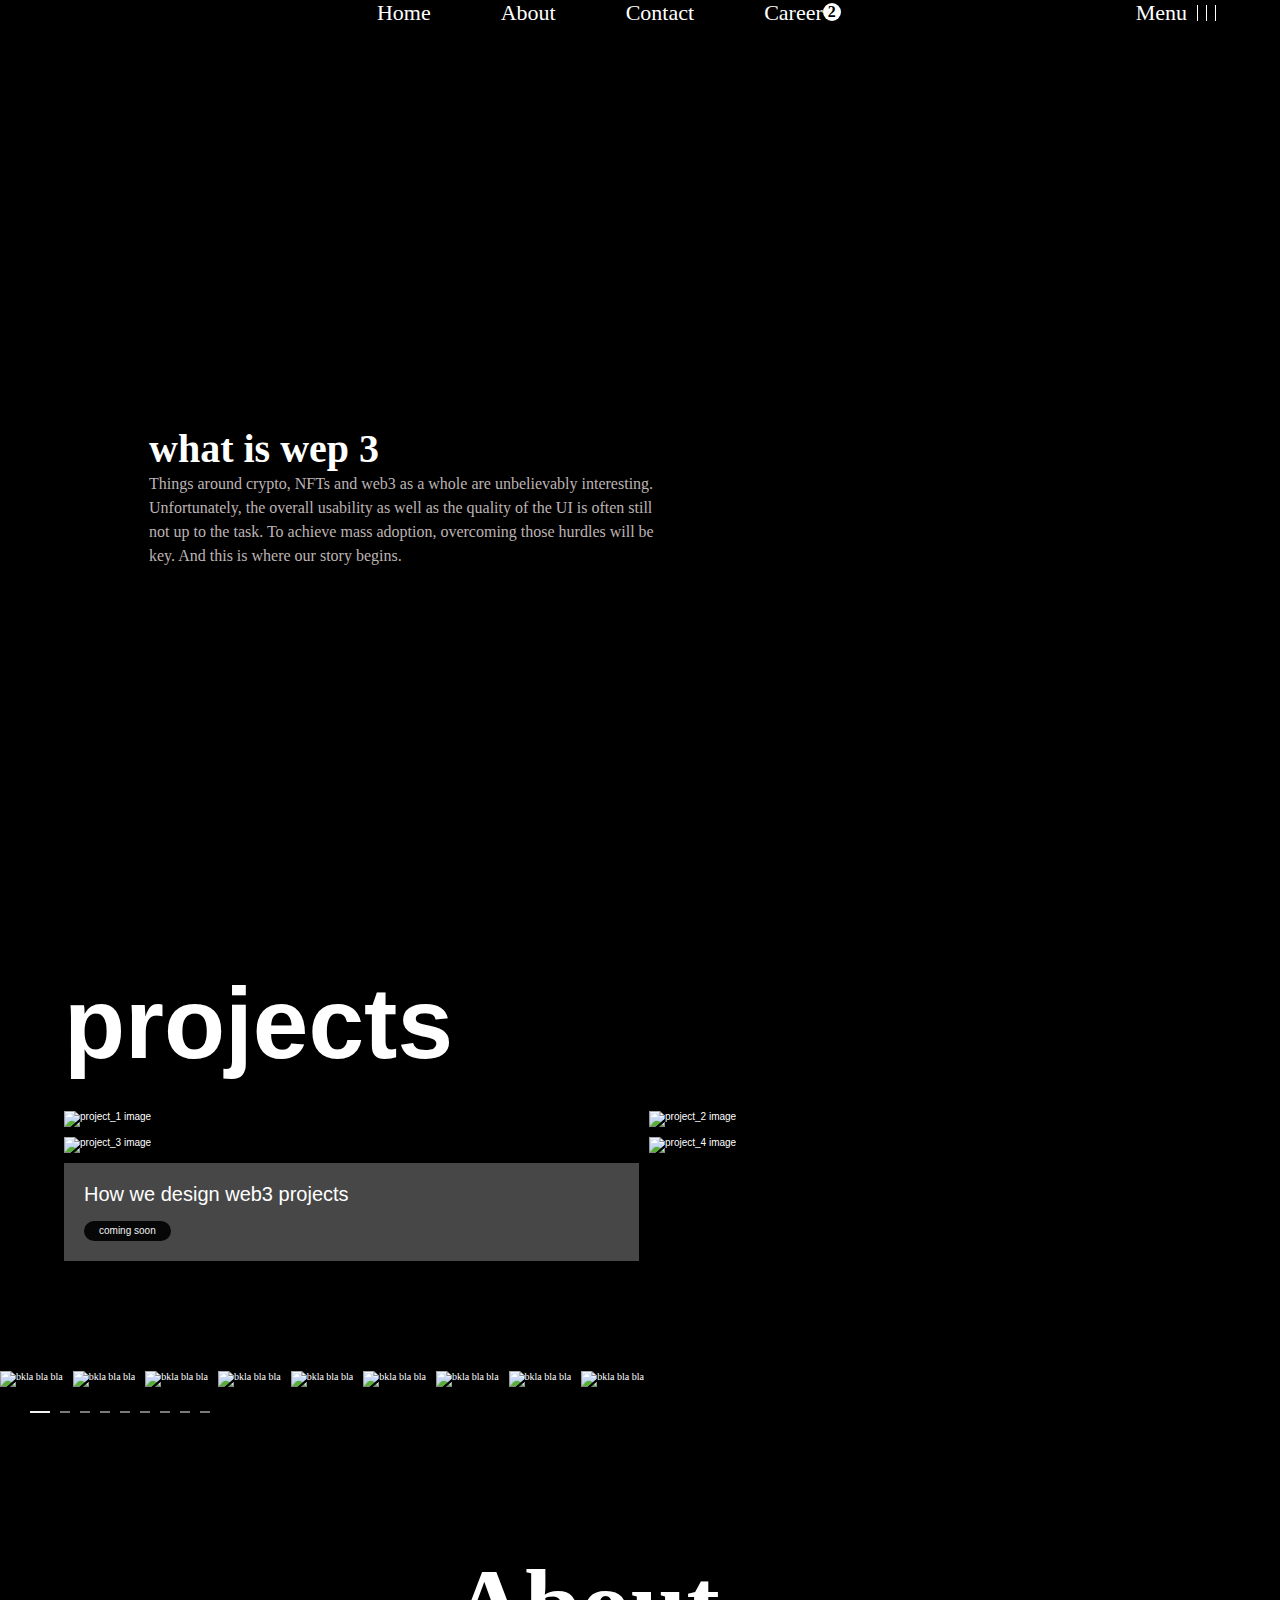
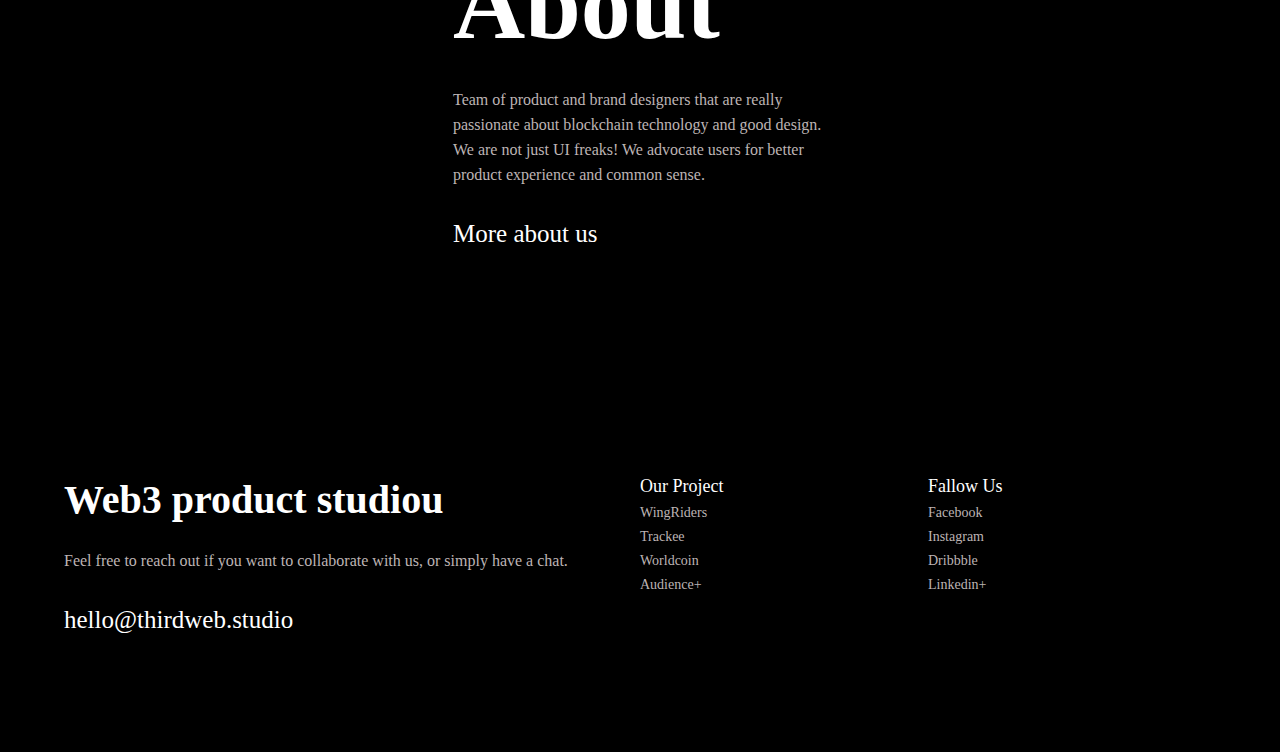
==== commit 9557b743: "modify index,projectStyle change project scripts" ====
--- a/index.html
+++ b/index.html
@@ -64,7 +64,7 @@
     <section id="projects">
       <div class="container">
         <h2 class="title">projects</h2>
-        <div class="project-grid-parent">
+        <div class="project-grid-parent" id="projectsGalary">
           <div class="project-grid-child">
             <img src="images/projects/project_1.png" alt="project_1 image">
           </div>
@@ -77,7 +77,7 @@
           <div class="project-grid-child">
             <img src="images/projects/project_4.png" alt="project_4 image">
           </div>
-          <div class="project-grid-child project-text-area">
+          <div class="project-grid-child project-text-area" grid-row-height="10">
             <h3>How we design web3 projects</h3>
             <span class="project-padge">coming soon</span>
           </div>
@@ -86,7 +86,27 @@
     </section>
     <!-- ======== Other Projects  Section 4 ======== -->
     <section id="otherProject">
-
+      <div class="project-scroll" id="otherProjectScroll">
+        <div class="scroll-view">
+          <img src="images/projects/other_1.png" alt="bkla bla bla">
+          <img src="images/projects/other_2.png" alt="bkla bla bla">
+          <img src="images/projects/other_3.png" alt="bkla bla bla">
+          <img src="images/projects/other_4.png" alt="bkla bla bla">
+          <img src="images/projects/other_5.png" alt="bkla bla bla">
+          <img src="images/projects/other_6.png" alt="bkla bla bla">
+          <img src="images/projects/other_7.png" alt="bkla bla bla">
+          <img src="images/projects/other_8.png" alt="bkla bla bla">
+          <img src="images/projects/other_9.png" alt="bkla bla bla">
+        </div>
+        <div class="scroll-control">
+          <div class="scroll-indexs">
+          </div>
+          <div class="scroll-indecators">
+            <div class="scroll-left icon-arrow-left2"></div>
+            <div class="scroll-right icon-arrow-right2"></div>
+          </div>
+        </div>
+      </div>
     </section>
     <!-- ======== Help Grow   Section 5 ======== -->
     <section id="helpGrow">
@@ -152,7 +172,6 @@
     </div>
   </footer>
   <script type="module" src="scripts/script.js"></script>
-  <script src="scripts/projects.js"></script>
 </body>
 
 </html>--- a/styles/media.css
+++ b/styles/media.css
@@ -36,11 +36,6 @@
 
 
     /* [5] Projects Section */
-
-    #projects .project-grid-parent {
-        grid-template-columns: repeat(1, calc(100%));
-        column-gap: 0;
-    }
 
     #projects .title {
         text-align: center;
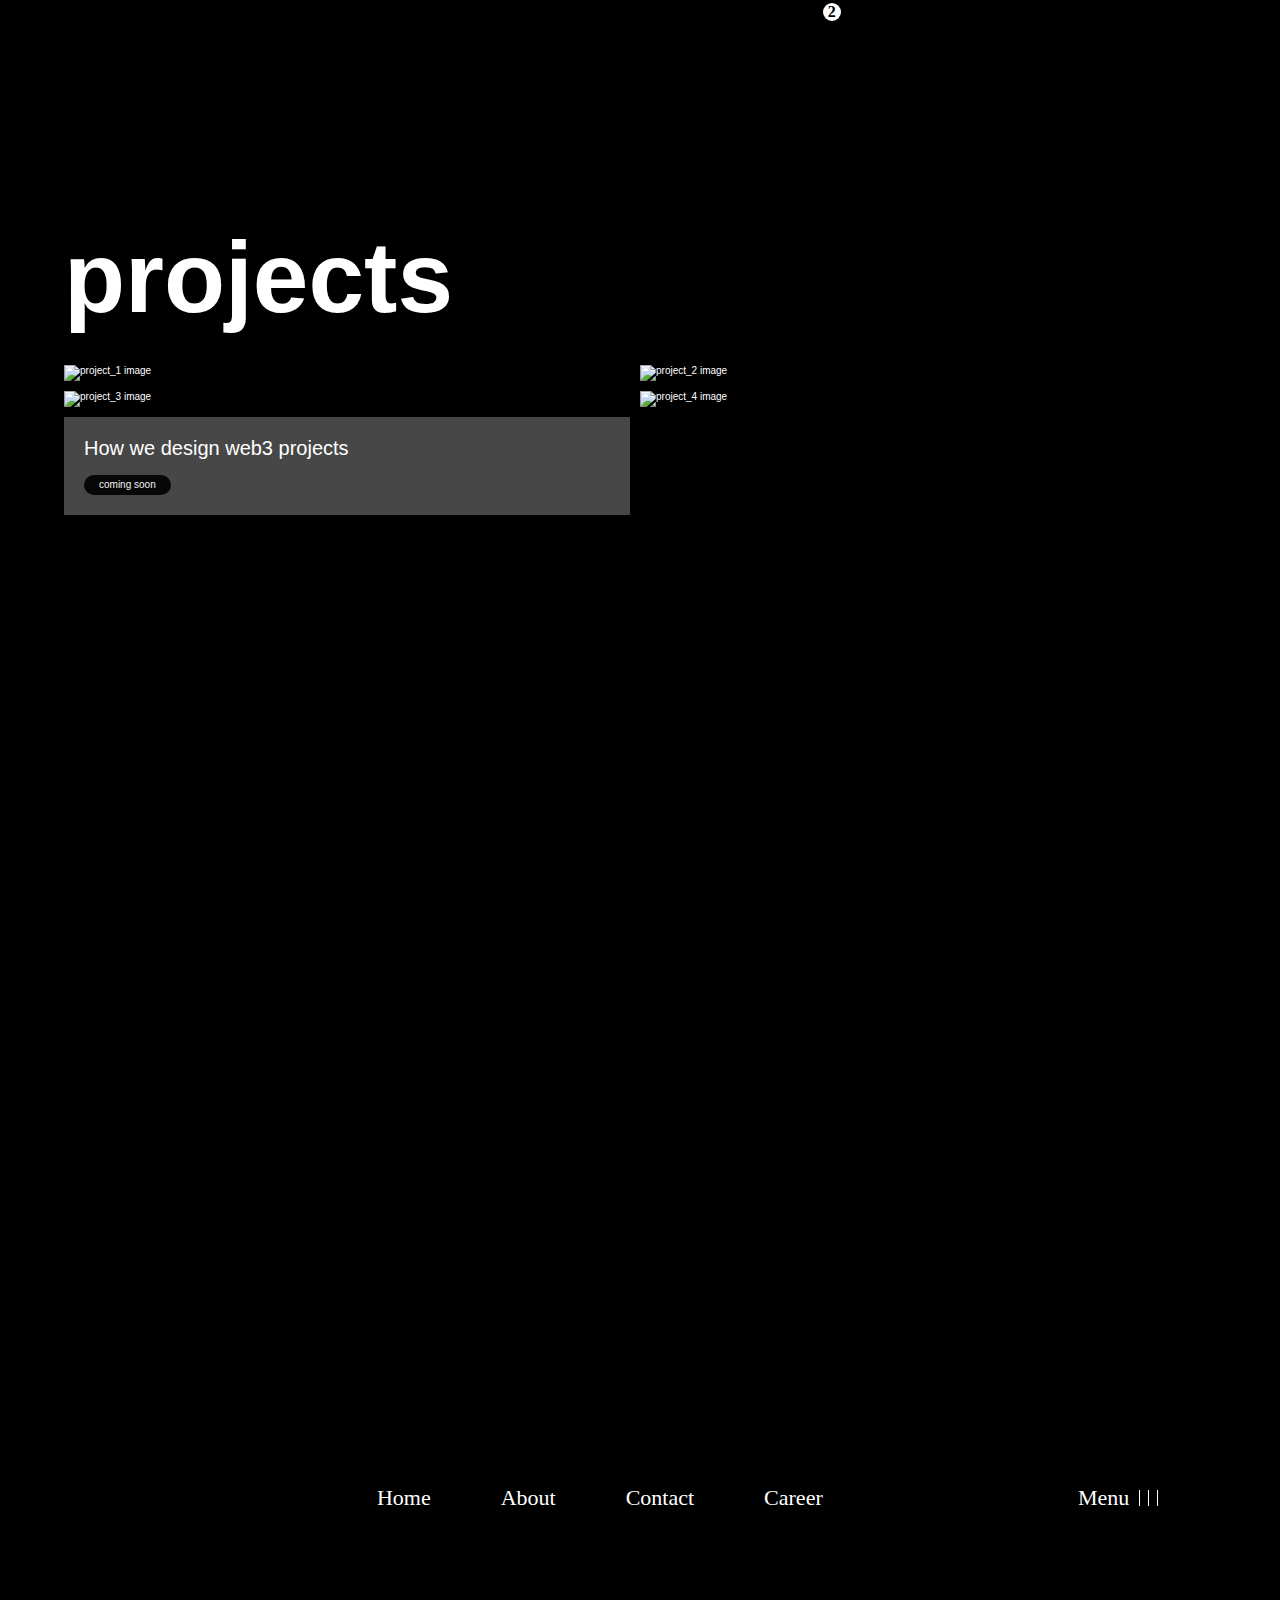
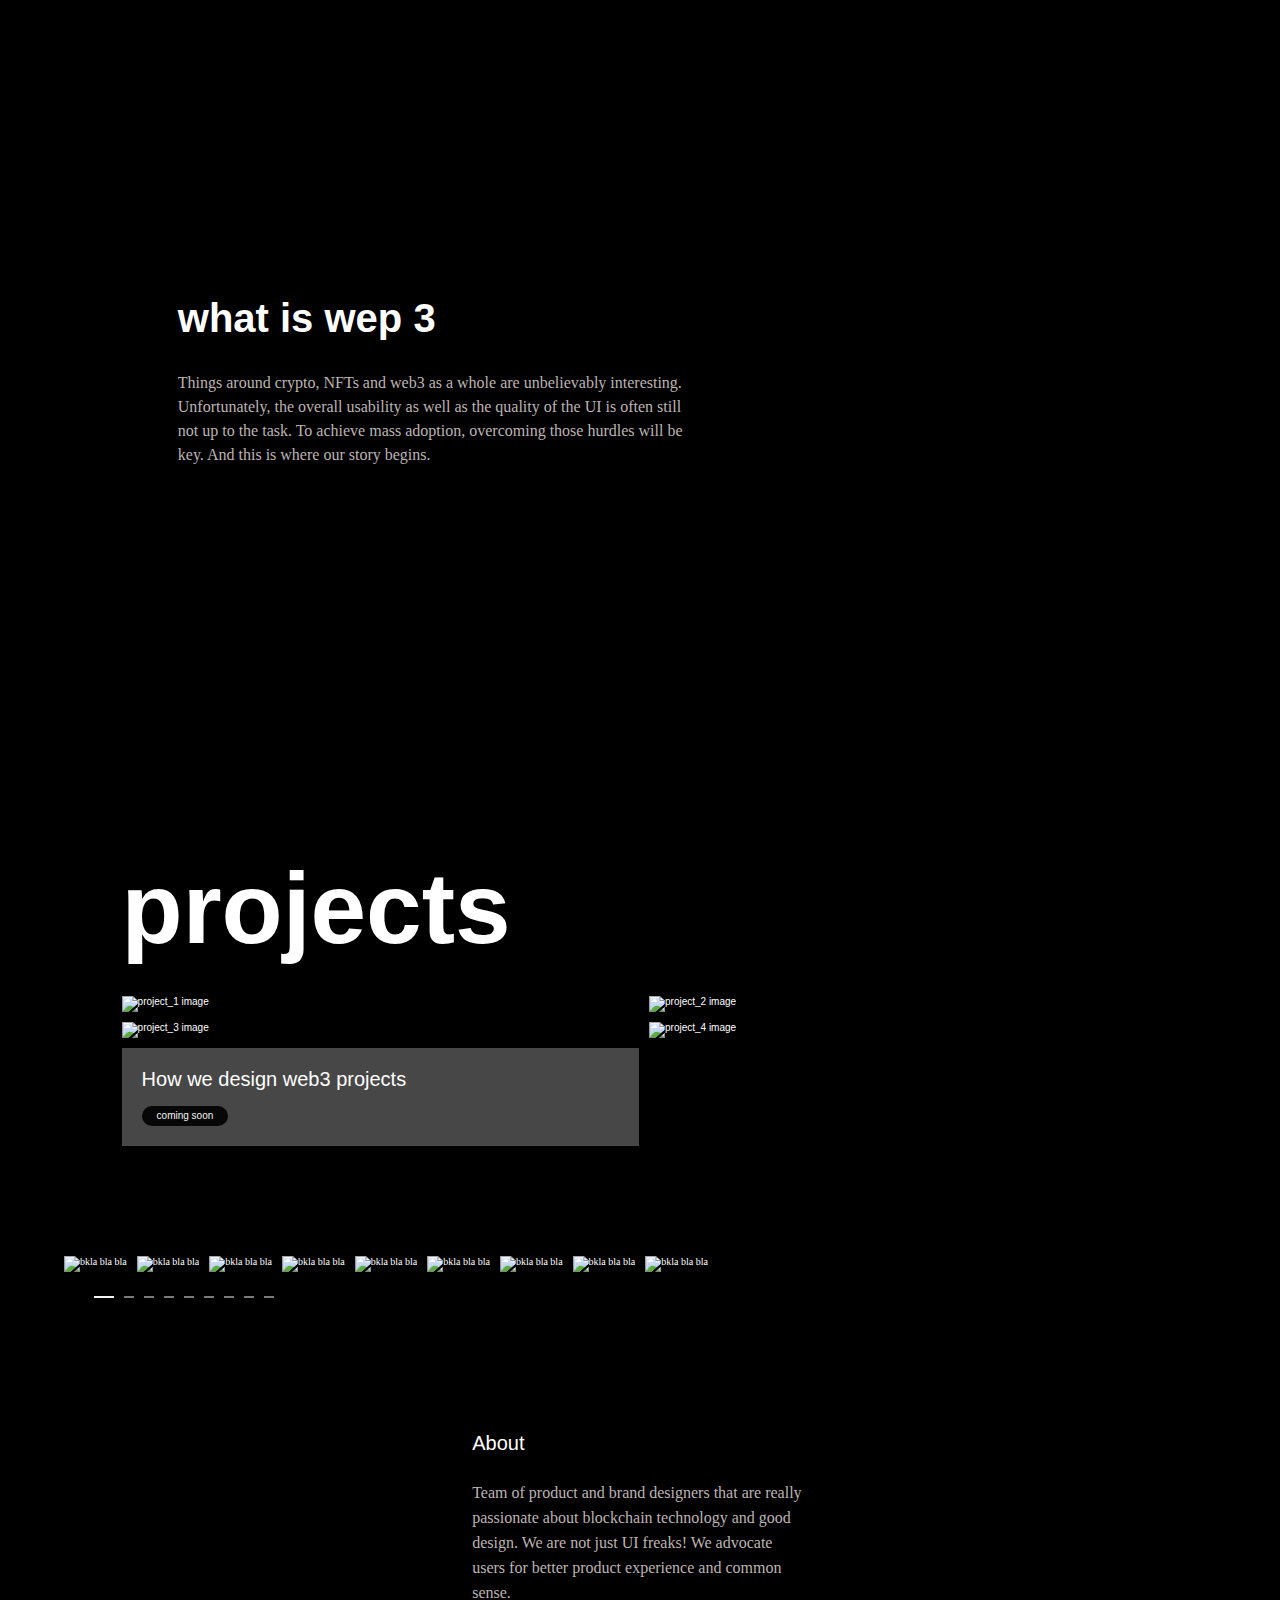
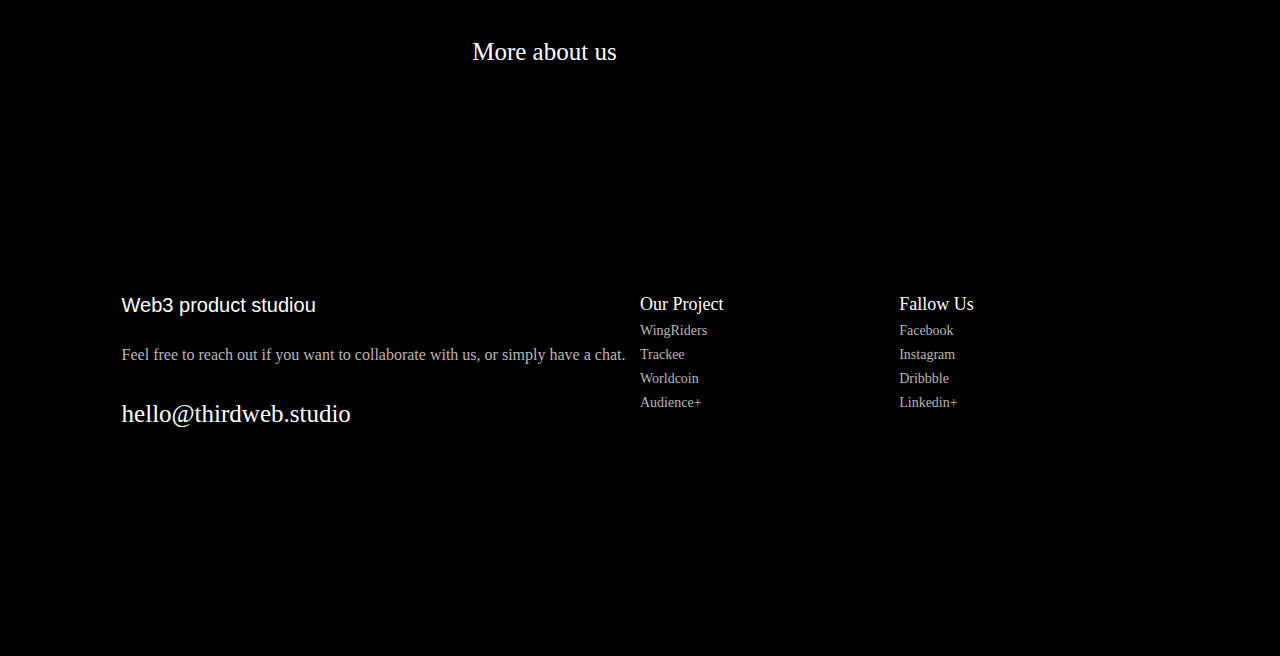
==== commit 045977a3: "Merge pull request #5 from FrontEndpc/ourClientSectioIndex" ====
--- a/index.html
+++ b/index.html
@@ -1,5 +1,60 @@
 <!DOCTYPE html>
 <html lang="en" dir="ltr">
+  <head>
+    <meta charset="UTF-8" />
+    <meta name="viewport" content="width=device-width, initial-scale=1.0" />
+    <meta
+      name="description"
+      content="We help companies design their products to be ready for web3 world. "
+    />
+    <meta
+      name="keywords"
+      content="companies , design , products  , web3 world  ,Design studio "
+    />
+    <meta name="rating" content="General" />
+    <title>Design studio</title>
+    <!-- Style Sheet -->
+    <link rel="shortcut icon" href="images/favicon.png" type="image/x-icon" />
+    <link rel="stylesheet" href="styles/font_icon.css" />
+    <link rel="stylesheet" href="styles/style.css" />
+    <link rel="stylesheet" href="styles/media.css">
+  </head>
+  <body>
+    <header></header>
+    <main>
+      <!-- ======== Hero Section 1 ======== -->
+      <section id="hero"></section>
+      <!-- ======== Our Client Section 2 ======== -->
+      <section id="ourClient">
+        <div class="container">
+          <img src="images/client/logo_a16z.png" alt="">
+          <img src="images/client/logo_blockchange.png" alt="">
+          <img src="images/client/logo_coinbase.png" alt="">
+          <img src="images/client/logo_ycombinator.png" alt="">
+        </div>
+      </section>      <!-- ======== Projects  Section 3 ======== -->
+      <section id="projects">
+        <div class="container">
+          <h2 class="title">projects</h2>
+          <div class="project-grid-parent">
+            <div class="project-grid-child">
+              <img src="images/projects/project_1.png" alt="project_1 image">
+            </div>
+            <div class="project-grid-child">
+              <img src="images/projects/project_2.png" alt="project_2 image">
+            </div>
+            <div class="project-grid-child">
+              <img src="images/projects/project_3.png" alt="project_3 image">
+            </div>
+            <div class="project-grid-child">
+              <img src="images/projects/project_4.png" alt="project_4 image">
+            </div>
+            <div class="project-grid-child project-text-area">
+              <h3>How we design web3 projects</h3>
+              <span class="project-padge">coming soon</span>
+            </div>
+          </div>
+
 
 <head>
   <meta charset="UTF-8" />
--- a/styles/style.css
+++ b/styles/style.css
@@ -196,6 +196,15 @@
 /* [2] Hero Section  */
 
 /* [3] Our Client Section */
+
+#ourClient .container{
+    display: flex;
+    align-items: center;
+    justify-content: space-between;
+  }
+  #ourClient .container img{
+    width: 20%;
+  }
 
 /* [4] What is Web3 studio?  Section  */
 
--- a/styles/style.css
+++ b/styles/style.css
@@ -196,6 +196,15 @@
 /* [2] Hero Section  */
 
 /* [3] Our Client Section */
+
+#ourClient .container{
+    display: flex;
+    align-items: center;
+    justify-content: space-between;
+  }
+  #ourClient .container img{
+    width: 20%;
+  }
 
 /* [4] What is Web3 studio?  Section  */
 
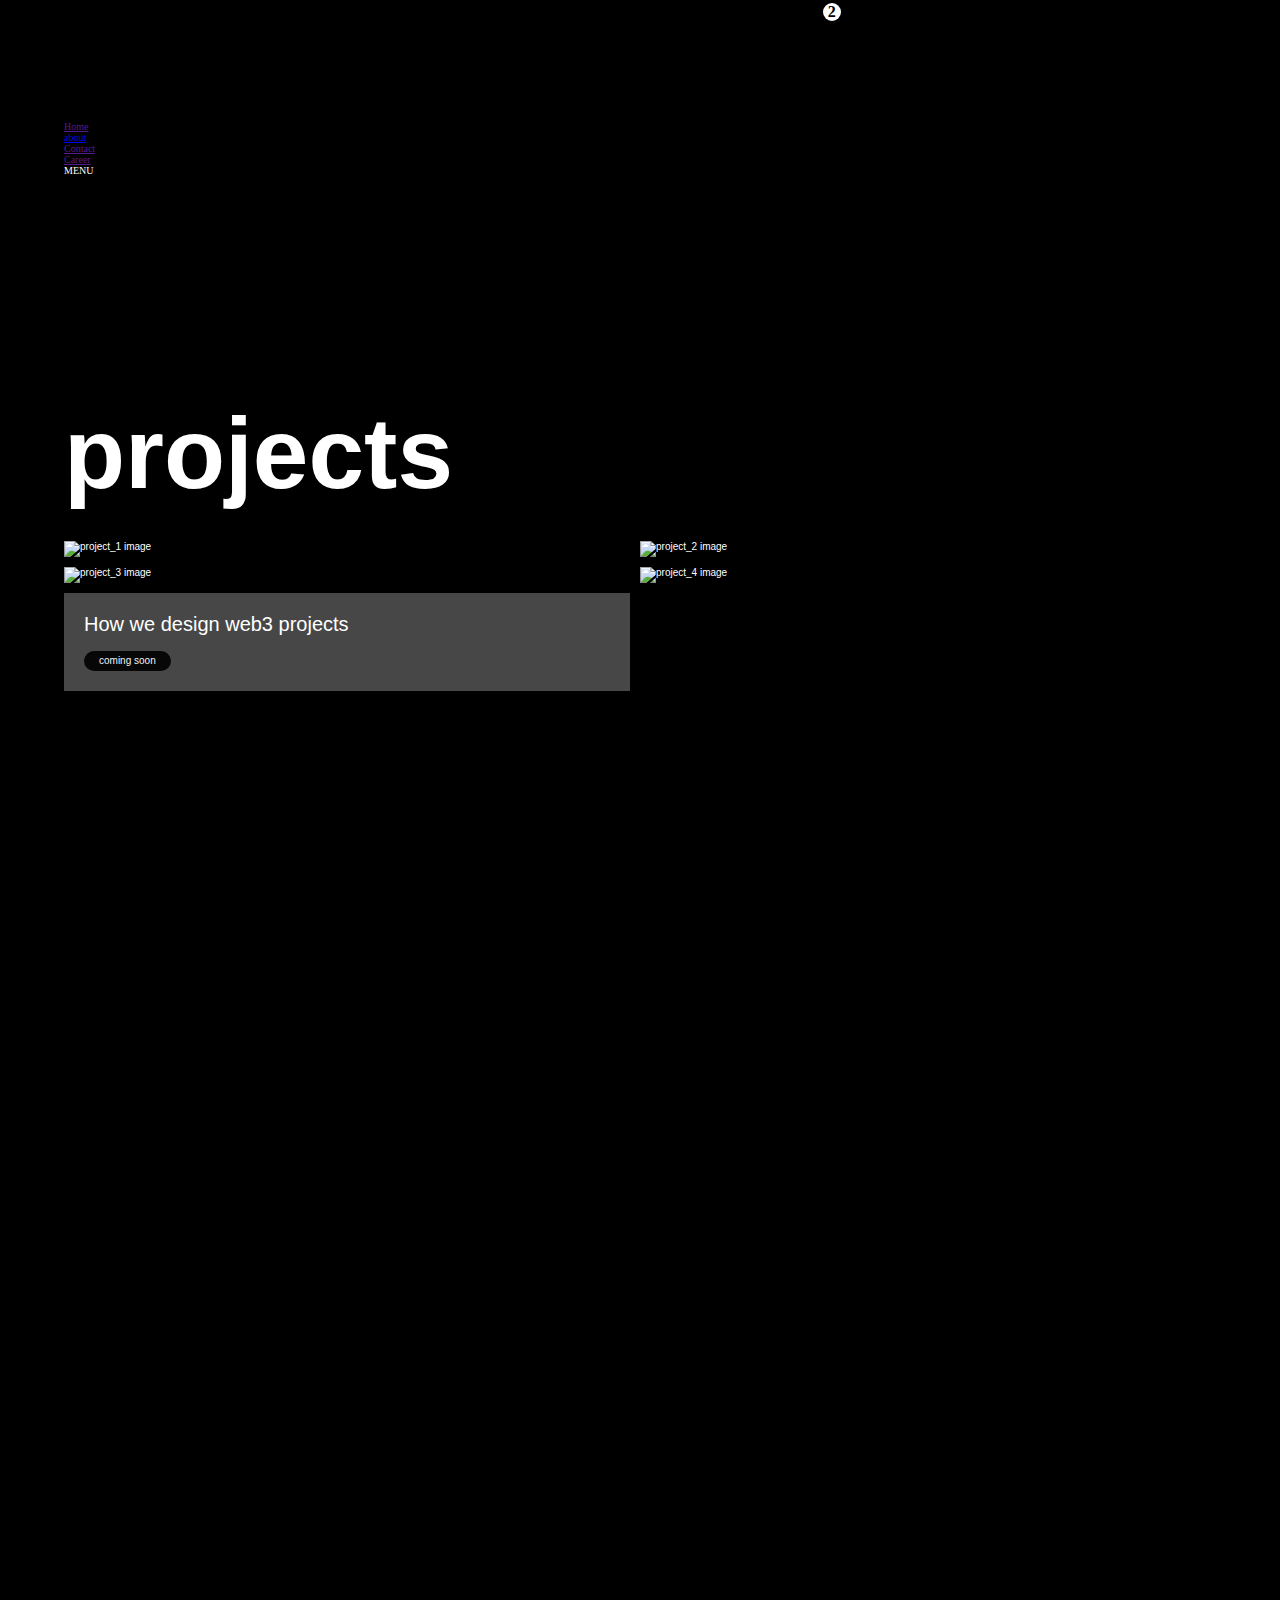
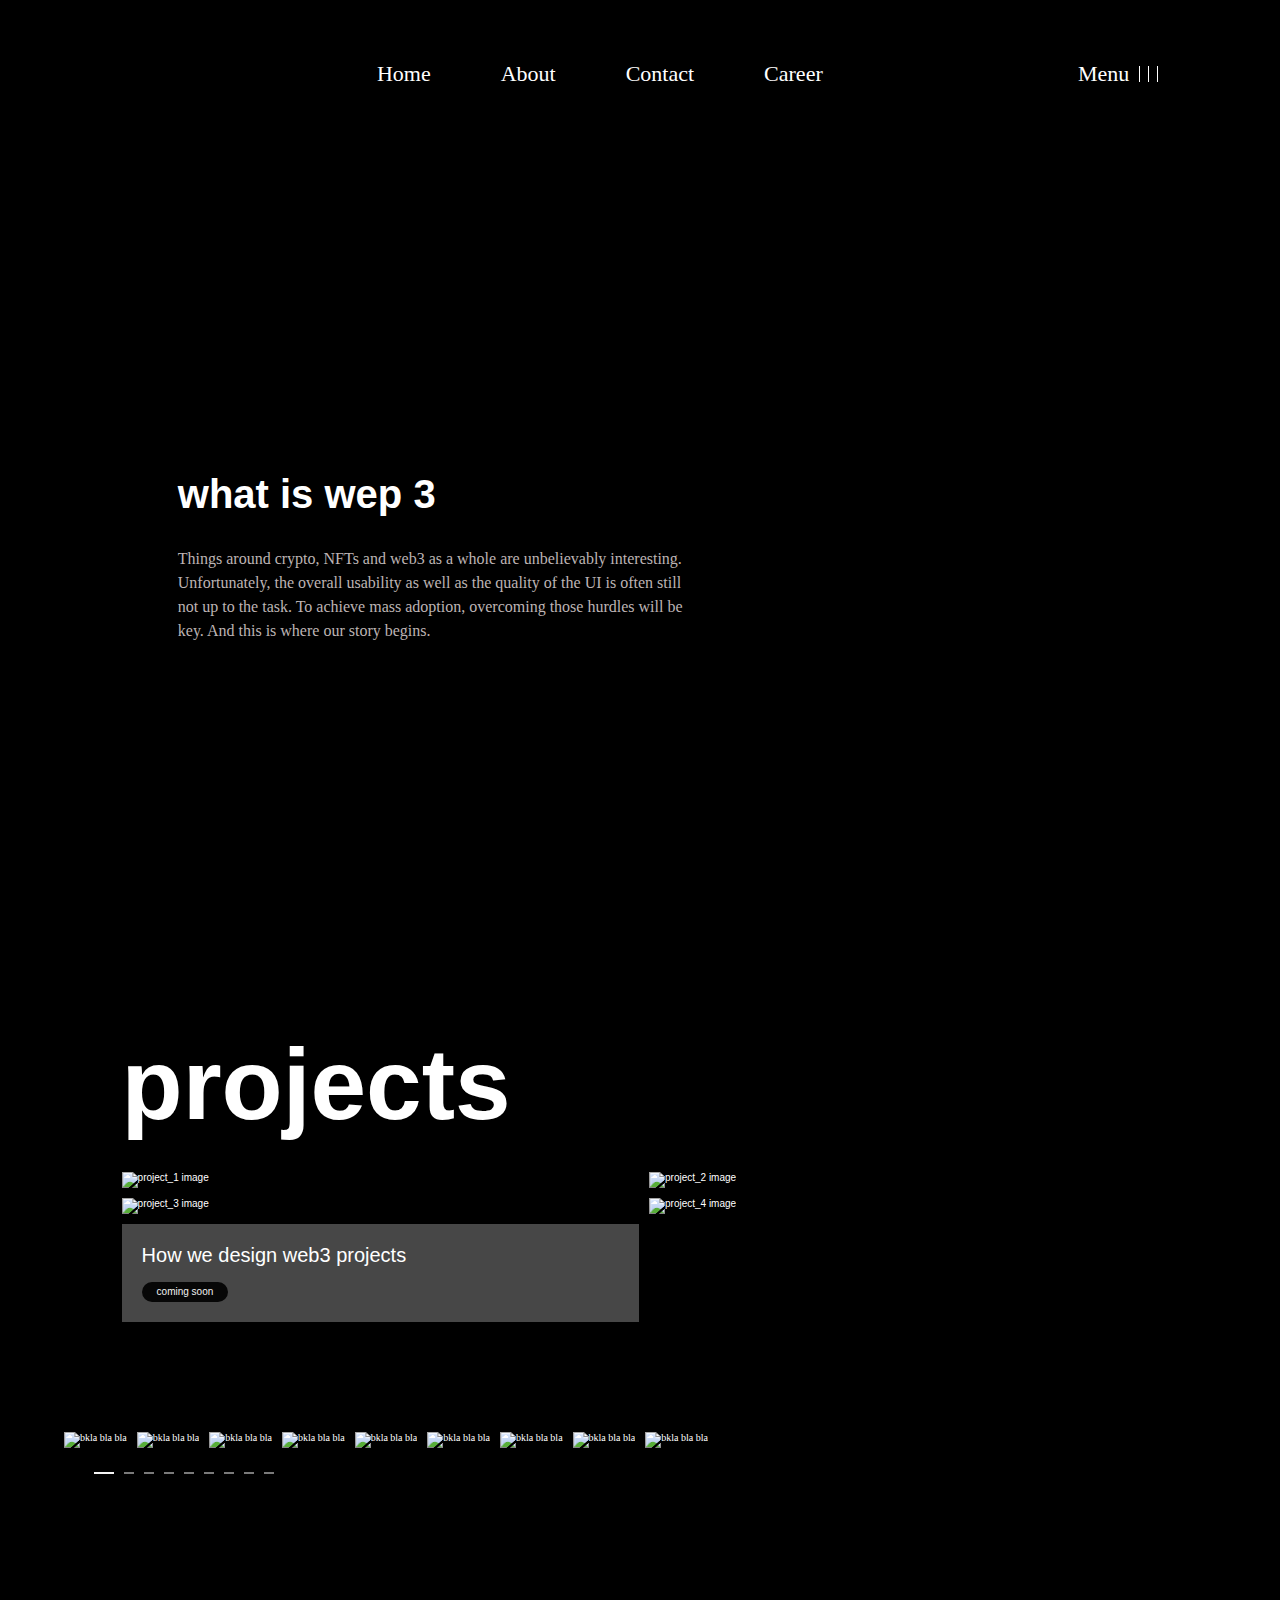
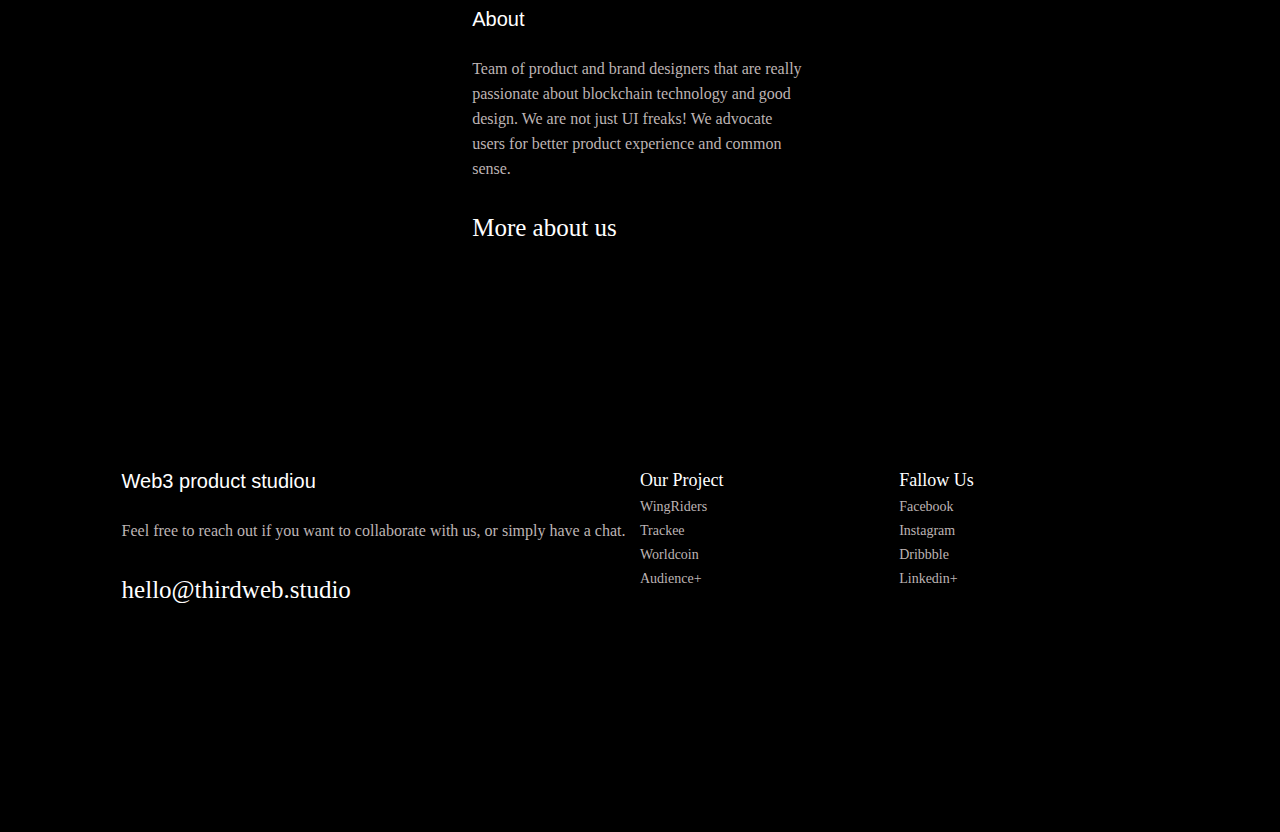
==== commit c8fc73dc: "making navbar in hero section" ====
--- a/index.html
+++ b/index.html
@@ -23,7 +23,23 @@
     <header></header>
     <main>
       <!-- ======== Hero Section 1 ======== -->
-      <section id="hero"></section>
+      <section id="hero">
+        <div class="container">
+          <div class="logo"> <a href=""><img src="images/logo.png" alt=""></a> </div>
+          <div class="url"> 
+           <ul>
+             <li><a href="">Home</a></li>
+             <li><a href="#about">about</a></li>
+             <li><a href="">Contact</a></li>
+             <li><a href="">Career</a></li>
+           </ul>
+          </div>
+          <div class="menu">
+           <span>MENU</span>
+            <i class="fa-solid fa-bars"></i>
+          </div>
+         </div>
+      </section>
       <!-- ======== Our Client Section 2 ======== -->
       <section id="ourClient">
         <div class="container">
